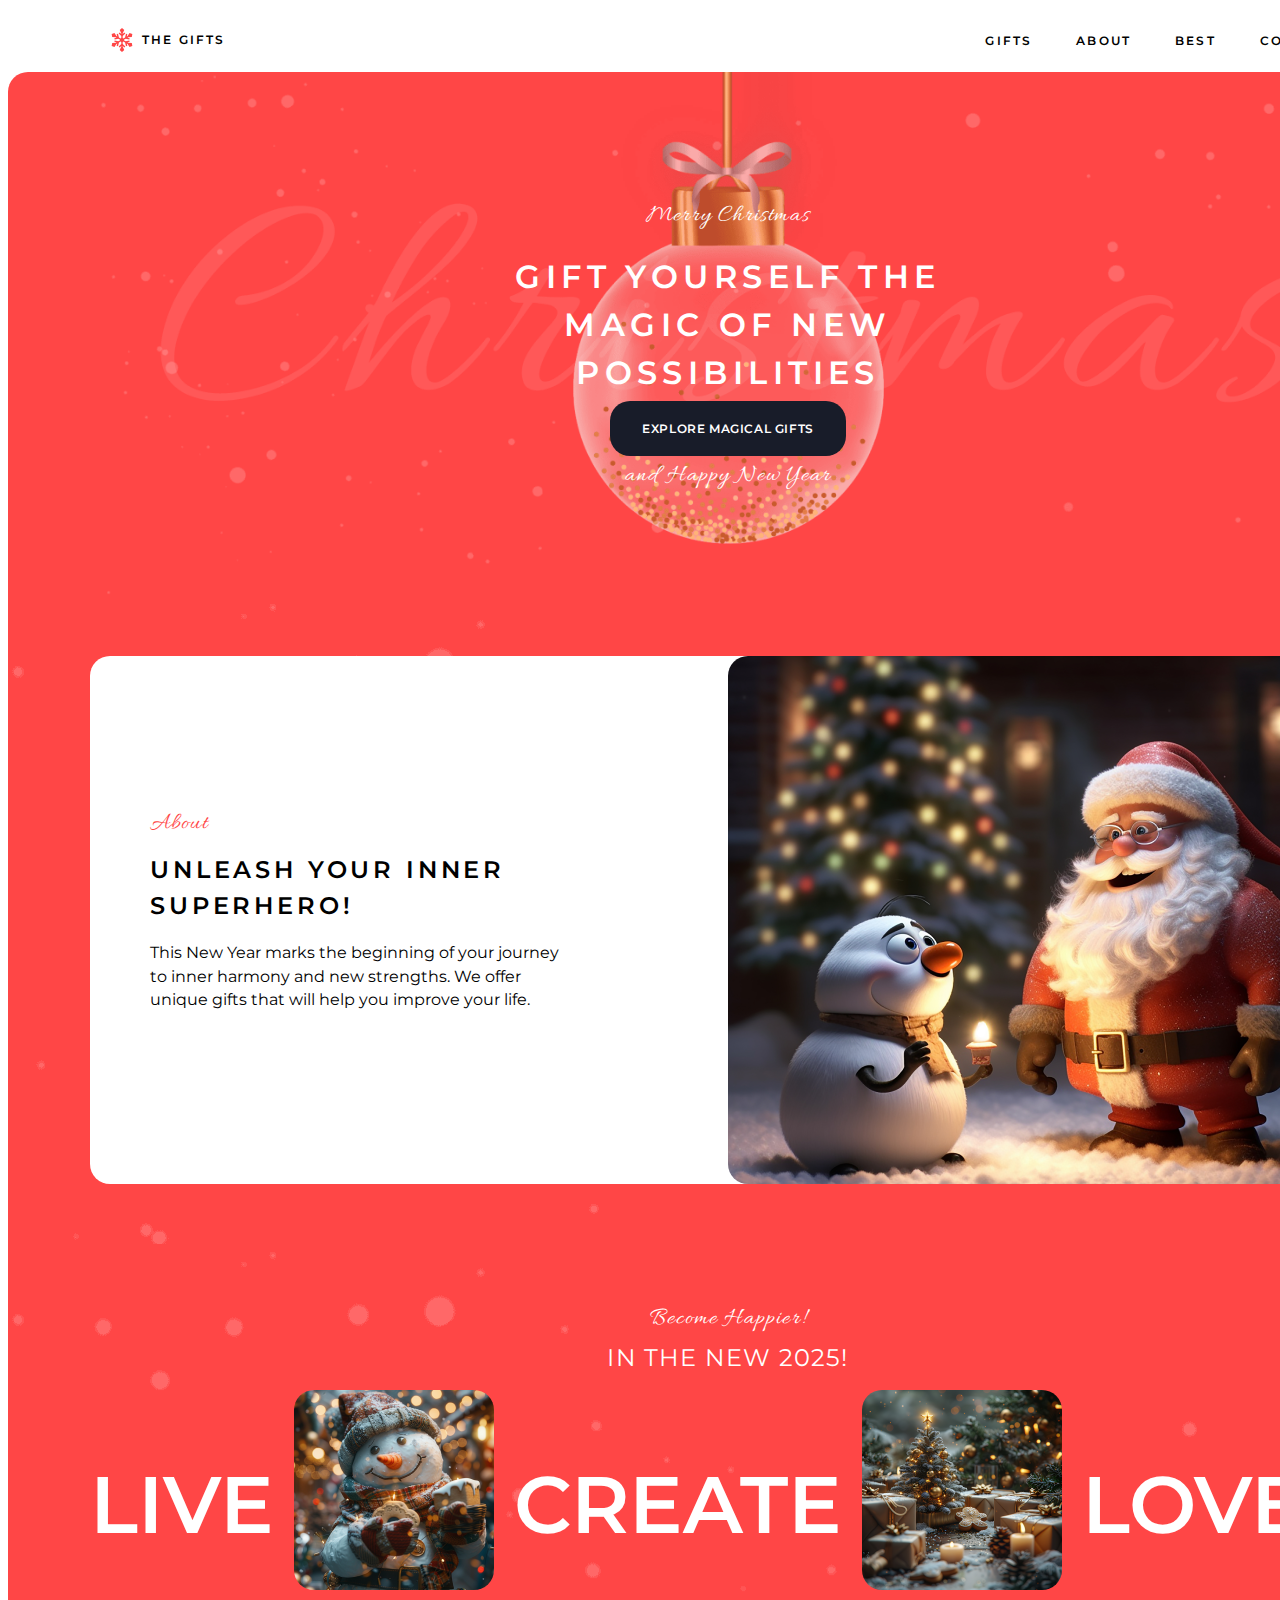
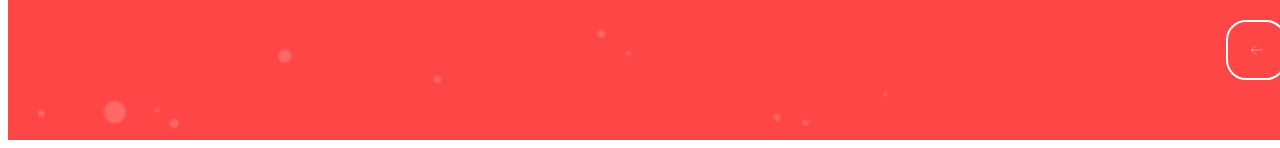
==== christmas-shop/index.html @ 60693721 "feat: create header, hero section, about section, and slider" ====
<!DOCTYPE html>
<html lang="en">
<head>
    <meta charset="UTF-8">
    <meta name="viewport" content="width=device-width, initial-scale=1.0">
    <link rel="stylesheet" href="styles.css">
    <link rel="preconnect" href="https://fonts.googleapis.com">
    <link rel="preconnect" href="https://fonts.gstatic.com" crossorigin>
    <link href="https://fonts.googleapis.com/css2?family=Montserrat:ital,wght@0,100..900;1,100..900&display=swap" rel="stylesheet">
    <link rel="preconnect" href="https://fonts.googleapis.com">
    <link rel="preconnect" href="https://fonts.gstatic.com" crossorigin>
    <link href="https://fonts.googleapis.com/css2?family=Allura&family=Montserrat:ital,wght@0,100..900;1,100..900&display=swap" rel="stylesheet">
    <title>Christmas Shop</title>
</head>
<body>
<div class="container">
    <div class = "header">
        <div class="header__line">
            <a href="#" class="header__logo">
                <img src="images/snowflake.svg" alt="ball">
                <div class="header__logo-text">THE GIFTS</div>
            </a>
            <div class="header__menu">
                <a href="@">GIFTS</a>
                <a href="@">ABOUT</a>
                <a href="@">BEST</a>
                <a href="@">CONTACTS</a>
            </div>
        </div>
    </div>
    <div class="hero-section">
        <div class="hero-section__container">
            <p class="hero-section__wish">Merry Christmas</p>
            <h1 class="hero-section__title">GIFT YOURSELF THE MAGIC OF NEW POSSIBILITIES</h1>
            <a href="#" class="hero-section__button">EXPLORE MAGICAL GIFTS</a>
            <p class="hero-section__wish">and Happy New Year</p>
        </div>
    </div>  
    <div class="about-section">
        <div class="about-section__container">
            <div class="about-section__block">
                <div class="about-section__block-text">
                    <p class="about-section__caption">About</p>
                    <h1 class="about-section__title">UNLEASH YOUR INNER SUPERHERO!</h1>
                    <p class="about-section__info">This New Year marks the beginning of your journey to inner harmony and new strengths. We offer unique gifts that will help you improve your life.</p>
                </div>
                <img src="images/santa.png" alt="santa">
            </div>
        </div>
    </div>
    <div class="slider-section">
        <div class="slider-section__caption">Become Happier!</div>
        <div class="slider-section__title">IN THE NEW 2025!</div>
        <div class="slider-section__container">
            <div class="slide-content">
                <h2>LIVE</h2>
                <img src="images/snowman.png" alt="snowman">
              </div>
              <div class="slide-content">
                <h2>CREATE</h2>
                <img src="images/christmas-trees.png" alt="christmas-trees">
              </div>
              <div class="slide-content">
                <h2>LOVE</h2>
                <img src="images/christmas-tree-ball.png" alt="christmas-tree-ball.png">
              </div>
              <div class="slide-content">
                <h2>DREAM</h2>
                <img src="images/fairytale-house.png" alt="faitytale-house">
              </div>
        </div>
        <div class="arrow-buttons">
            <div class="arrow-icon arrow-icon--left"></div>
            <div class="arrow-icon arrow-icon--right"></div>
          </div>          
      </div>
</div>
</body>
</html>
---- christmas-shop/styles.css ----
body {
    font-family: "Montserrat", sans-serif;
}

.container {
    width: 1440px; 
    margin: 0 auto;  
    overflow: hidden;
}

.header__line {
    display: flex;
    align-items: center; 
    justify-content: space-between;
    gap: 8px;
    margin: 12px 82px;
}

.header__logo {
    cursor: pointer; 
    padding: 8px 20px;
    display: flex;
    align-items: center; 
    gap: 8px;
    text-decoration: none;
}

.header__logo img {
    height: 24px;
    width: 24px;
}

.header__logo-text {
    color:black;
    font-size: 12px;
    font-weight: 600;
    letter-spacing: 0.18em;
    line-height: 1.5; 
}

.header__menu {
    cursor: pointer;
}

.header__menu a {
    color: black;
    font-size: 12px;
    font-weight: 600;
    letter-spacing: 0.18em;
    line-height: 1.5;    
    padding: 12px 20px;
    text-decoration: none;
}

.header__menu a:hover {
    background-color: #FFEDED;
    color: #FF4646;
    border-radius: 10px;
}

/*,,,,,,,,,,,,,,,,,,,,,,,,,,,,,,,,,,,,,,,,*/
.hero-section {
    background-color: #FF4646;
    background-image: url('images/bg-snow.png'), url('images/bg-ball.png');
    background-position: top center;
    background-size: contain;
    background-repeat: no-repeat;
    height: 524px;
    display: flex;
    justify-content: center; 
    align-items: center;
    border-top-left-radius: 20px;
    border-top-right-radius: 20px; 
}

.hero-section__container {
    width: 426px;
    text-align: center;
}

.hero-section__wish {
    font-family: "Allura", cursive;
    font-size: 24px;
    font-weight: 400px;
    letter-spacing: 0.05em;
    color: white;
    margin: 0;
    margin-top: 24px;
}

.hero-section__title {
    color: white;
    font-size: 32px;
    font-weight: 600;
    line-height: 1.5;
    letter-spacing: 0.17em; 
}

.hero-section__button {
    padding: 20px 32px;
    background-color: #181C29;
    border-radius: 20px;
    text-decoration: none;
    color: white;
    font-weight: 600;
    font-size: 12px;
    letter-spacing: 0.05em;
    line-height: 1.3;
}

.hero-section__button:hover {
    background-color: white;
    color: black;
}

/*,,,,,,,,,,,,,,,,,,,,,,,,,,,,,,,,,,,,,,,,*/
.about-section {
    background-color: #FF4646;
    background-image: url('images/bg-snow.png');
    height: 648px; 
    display: flex;  
    justify-content: center;
    align-items: center;
}

.about-section__block {
    background-color: white;
    border-radius: 20px;
    height: 528px;
    width: 1276px;
    display: flex;
    align-items: center; 
}

.about-section__block-text {
    margin: 100px 150px 100px 60px;
}

.about-section__block img {
    border-radius: 20px;
    height: auto;
}

.about-section__caption {
    font-family: "Allura", cursive;
    color: #FF4646;
    font-size: 24px;
    font-weight: 400;
    letter-spacing: 0.05em;
    line-height: 1;
    margin: 0;
}

.about-section__title {
    font-size: 24px;
    font-weight: 600;
    letter-spacing: 0.16em; 
    line-height: 1.52;
}

.about-section__info {
    font-size: 16px;
    font-weight: 400;
    line-height: 1.48;
}

/*,,,,,,,,,,,,,,,,,,,,,,,,,,,,,,,,,,,,,,,,*/
.slider-section {
    background-color: #FF4646;
    background-image: url('images/bg-snow.png');
}

.slider-section__caption {
    font-family: "Allura", cursive;
    color: white;
    font-size: 24px;
    font-weight: 400;
    letter-spacing: 0.05em;
    padding-top: 60px;
    text-align: center;
}

.slider-section__title {
    color: white;
    font-size: 24px;
    font-weight: 400;
    letter-spacing: 0.05em; 
    line-height: 1;
    padding-top: 12px;
    text-align: center;
}

.slider-section__container {
    display: flex;
    gap: 20px;
    margin-top: 20px;
    margin-left: 82px;
}

.slide-content {
    display: flex;  
    gap: 20px;
}

.slide-content img { 
    height: 200px;
    width: 200px;
    border-radius: 20px;
}

.slide-content h2 { 
    color: white;
    font-size: 80px;
    font-weight: 600;
    text-transform: uppercase;
}

.arrow-buttons {
    display: flex; 
    justify-content: flex-end;     
    gap: 20px; 
    margin-right: 82px;
    padding-bottom: 60px;
}

.arrow-icon {
    cursor: pointer;
    width: 56px;
    height: 56px;
    border: 2px solid white;
    border-radius: 20px;
    display: flex;
    align-items: center;
    justify-content: center;
}

.arrow-icon--left {
    background-image: url('images/arrow-left.png'); 
    background-repeat: no-repeat;
    background-size: 12.5px 12px;
    background-position: center;
  }
  
  .arrow-icon--right {
    background-image: url('images/arrow-right.png'); 
    background-repeat: no-repeat;
    background-size: 12.5px 12px; 
    background-position: center;
  }
  
  .arrow-icon:hover {
    background-color: white; 
  }
  
  .arrow-icon--left:hover {
    background-image: url('images/arrow-left-h.png');
  }
  
  .arrow-icon--right:hover {
    background-image: url('images/arrow-right-h.png'); 
  }
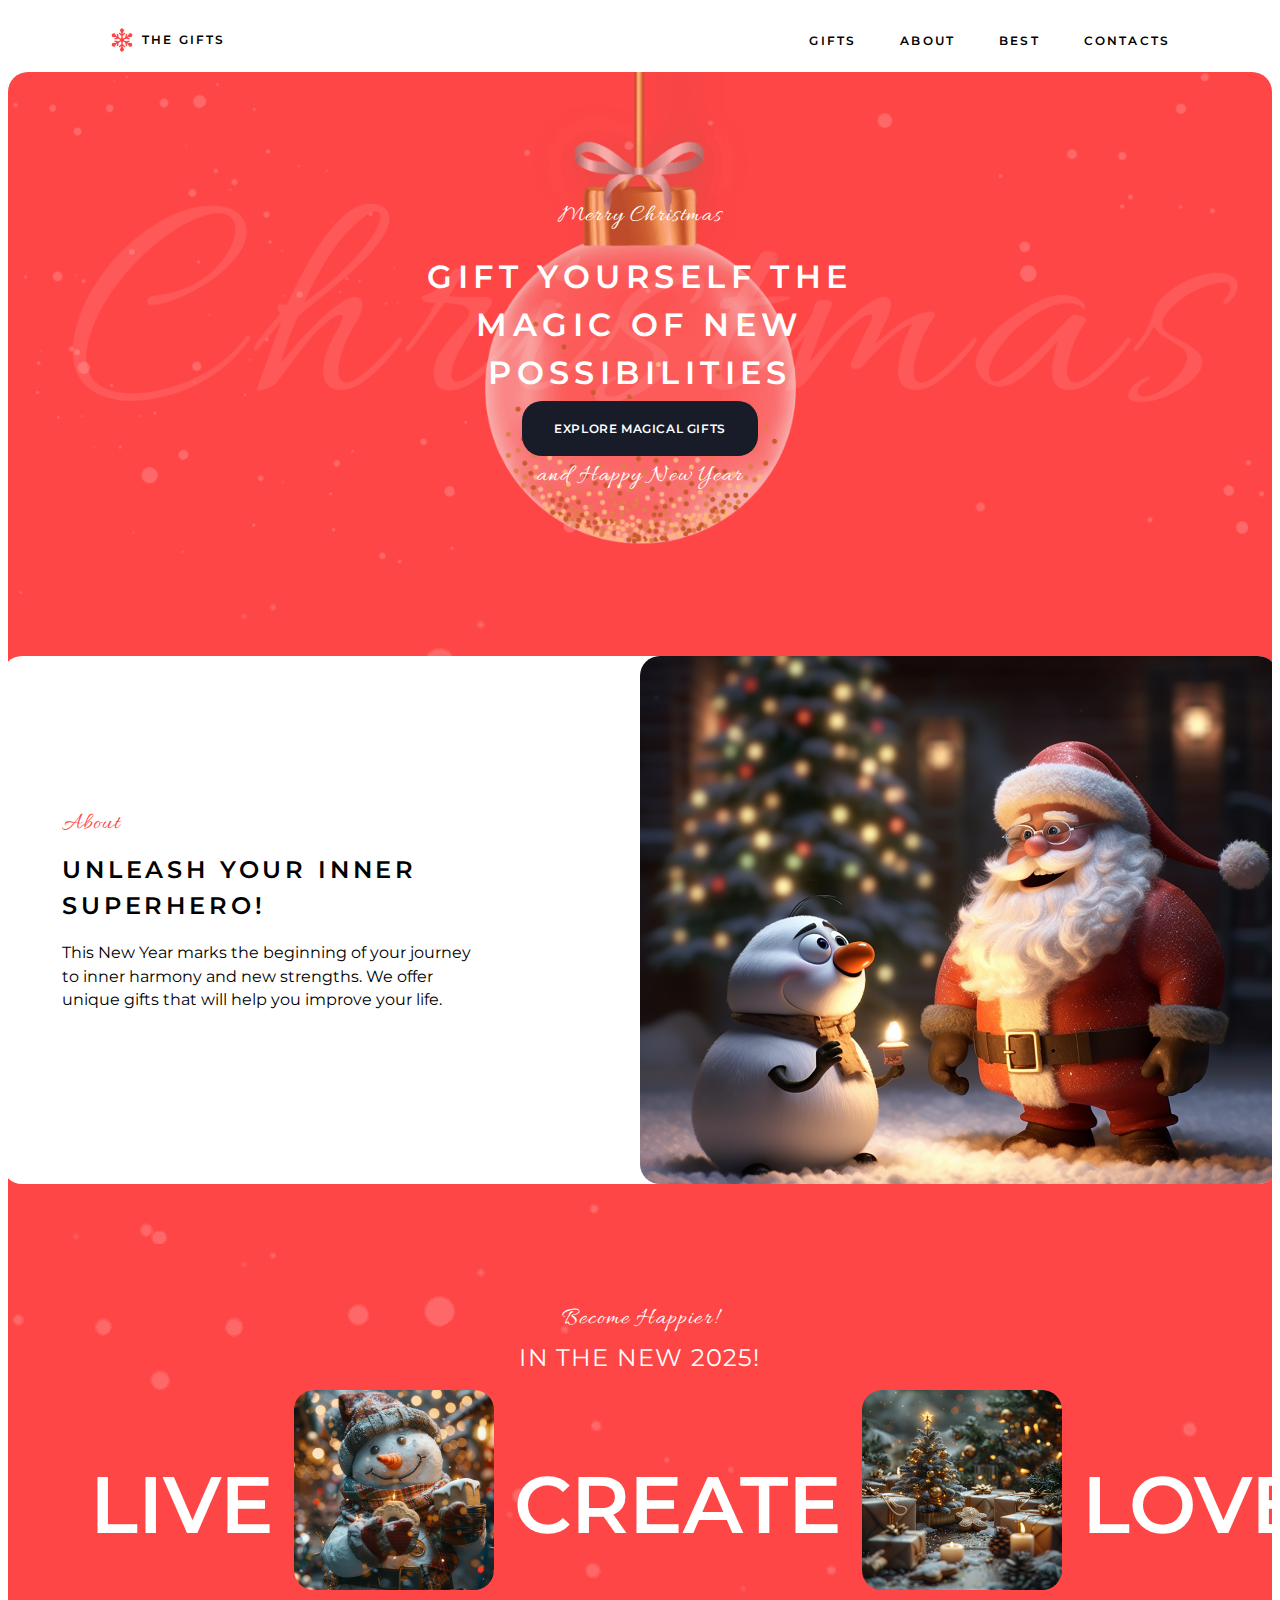
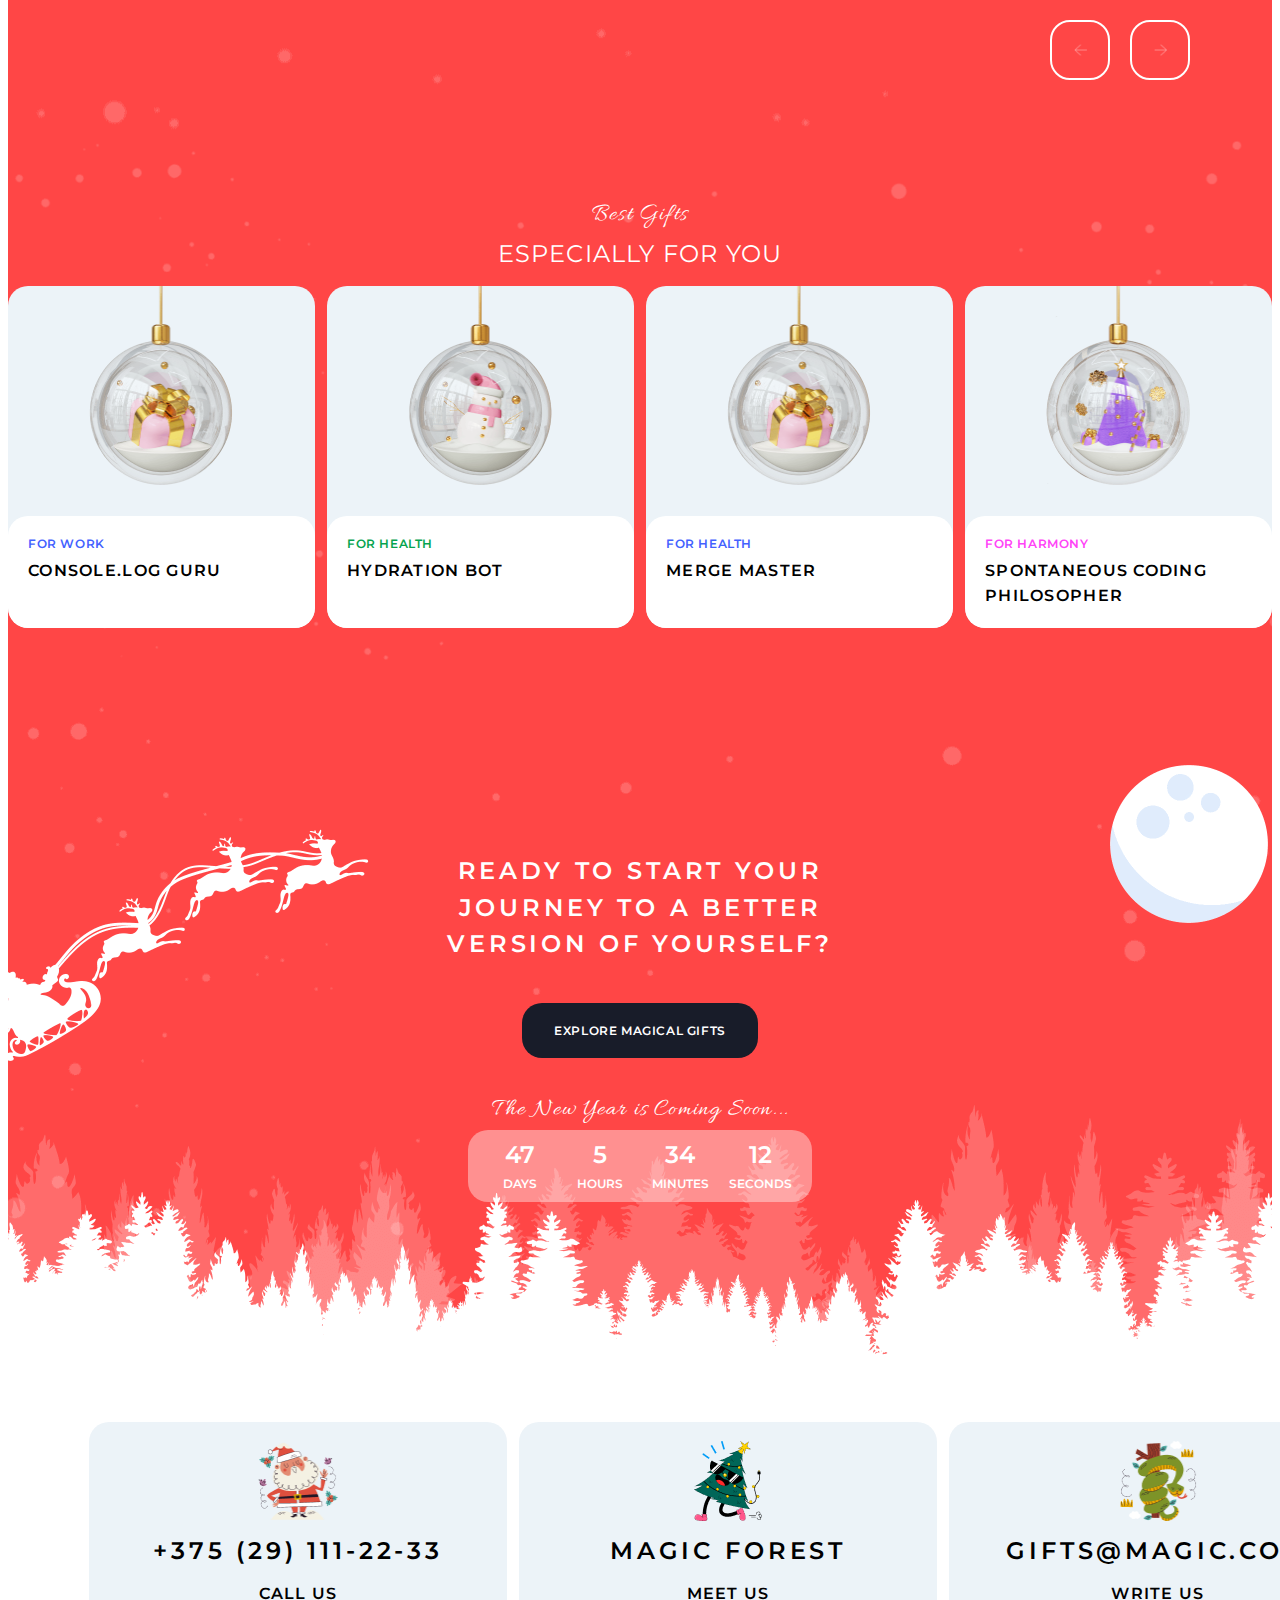
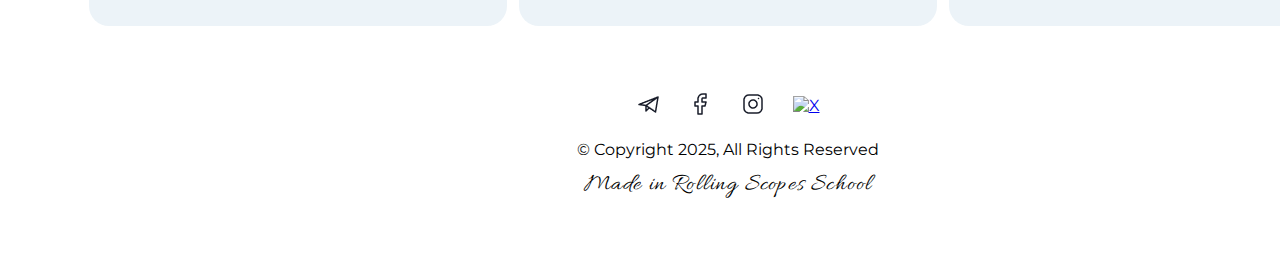
==== commit 40f893dc: "feat: add Best Gifts, CTA Section, and Footer" ====
--- a/christmas-shop/index.html
+++ b/christmas-shop/index.html
@@ -73,7 +73,106 @@
             <div class="arrow-icon arrow-icon--left"></div>
             <div class="arrow-icon arrow-icon--right"></div>
           </div>          
-      </div>
+    </div>
+    <div class="best-gifts-section">
+        <div class="best-gifts-section__container">
+            <div class="best-gifts-section__caption">Best Gifts</div>
+            <div class="best-gifts-section__title">ESPECIALLY FOR YOU</div> 
+            <div class="best-gifts-section__cards">
+                <div class="best-gifts-card">
+                    <div class="best-gifts-card__text-block">
+                        <div class="best-gifts-card__category">FOR WORK</div>
+                        <div class="best-gifts-card__name">Console.log Guru</div>
+                    </div>
+                </div>
+                <div class="best-gifts-card">
+                    <div class="best-gifts-card__text-block">
+                        <div class="best-gifts-card__category">FOR HEALTH</div>
+                        <div class="best-gifts-card__name">Hydration Bot</div>
+                    </div>
+                </div>
+                <div class="best-gifts-card">
+                    <div class="best-gifts-card__block">
+                        <div class="best-gifts-card__text-block">
+                            <div class="best-gifts-card__category">FOR HEALTH</div>
+                            <div class="best-gifts-card__name">Merge Master</div>
+                        </div>
+                    </div>
+                </div>
+                <div class="best-gifts-card">
+                    <div class="best-gifts-card__text-block">
+                        <div class="best-gifts-card__category">FOR HARMONY</div>
+                        <div class="best-gifts-card__name">Spontaneous Coding Philosopher</div>
+                    </div>
+                </div>
+            </div>
+        </div>
+    </div>
+    
+    <div class="cta-section">
+        <div class="cta-section__container">
+            <div class="cta-section__title">Ready to start your journey to a better version of yourself?</div>
+            <a href="#" class="cta-section__button">Explore Magical Gifts</a>
+            <div class="cta-section__new-year-wish">The New Year is Coming Soon...</div>
+            <div class="cta-section__countdown">
+                <div class="cta-section__countdown-data">
+                    <div class="cta-section__countdown-days">47</div>
+                    <div class="cta-section__countdown-label">DAYS</div>
+                </div>
+                <div class="cta-section__countdown-data">
+                    <div class="cta-section__countdown-hours">5</div>
+                    <div class="cta-section__countdown-label">HOURS</div>
+                </div>
+                <div class="cta-section__countdown-data">
+                    <div class="cta-section__countdown-minutes">34</div>
+                    <div class="cta-section__countdown-label">MINUTES</div>
+                </div>
+                <div class="cta-section__countdown-data">
+                    <div class="cta-section__countdown-seconds">12</div>
+                    <div class="cta-section__countdown-label">SECONDS</div>
+                </div>
+            </div>
+        </div>
+    </div>
+    
+    </div>
+    <div class="footer">
+        <div class="footer__cards">
+            <div class="contacts">
+                <img src="images/santa-claus.png" alt="Image of Santa Claus" class="contacts__icon">
+                <div class="contacts__info">+375 (29) 111-22-33</div>
+                <div class="contacts__text">Call Us</div>
+            </div>
+            <div class="contacts">
+                <img src="images/christmas-tree.png" alt="Image of Christmas Tree" class="contacts__icon">
+                <div class="contacts__info">Magic forest</div>
+                <div class="contacts__text">Meet Us</div>
+            </div>
+            <div class="contacts">
+                <img src="images/snake.png" alt="Image of a Snake" class="contacts__icon">
+                <div class="contacts__info">gifts@magic.com</div>
+                <div class="contacts__text">Write Us</div>
+            </div>
+        </div>
+        <div class="footer__container">
+            <div class="footer__social-media-links">
+                <a href="https://telegram.org" class="footer__social-media-link">
+                    <img src="images/telegram.png" alt="Telegram">
+                </a>
+                <a href="https://facebook.com" class="footer__social-media-link">
+                    <img src="images/facebook.png" alt="Facebook">
+                </a>
+                <a href="https://instagram.com" class="footer__social-media-link">
+                    <img src="images/instagram.png" alt="Instagram">
+                </a>
+                <a href="https://x.com" class="footer__social-media-link">
+                    <img src="images/x.png" alt="X">
+                </a>                
+            </div>
+            <div class="footer__copyrights">© Copyright 2025, All Rights Reserved</div>
+            <div class="footer__wish">Made in Rolling Scopes School</div>
+        </div>
+    </div>    
 </div>
 </body>
 </html>--- a/christmas-shop/styles.css
+++ b/christmas-shop/styles.css
@@ -3,7 +3,8 @@
 }
 
 .container {
-    width: 1440px; 
+    width: 1440px;
+    max-width: 100%;  
     margin: 0 auto;  
     overflow: hidden;
 }
@@ -71,6 +72,7 @@
     align-items: center;
     border-top-left-radius: 20px;
     border-top-right-radius: 20px; 
+    width: 100%;
 }
 
 .hero-section__container {
@@ -129,6 +131,7 @@
     height: 528px;
     width: 1276px;
     display: flex;
+    flex-direction: row; 
     align-items: center; 
 }
 
@@ -139,6 +142,7 @@
 .about-section__block img {
     border-radius: 20px;
     height: auto;
+    max-width: 50%;
 }
 
 .about-section__caption {
@@ -239,23 +243,334 @@
     background-repeat: no-repeat;
     background-size: 12.5px 12px;
     background-position: center;
-  }
-  
-  .arrow-icon--right {
+}
+
+.arrow-icon--right {
     background-image: url('images/arrow-right.png'); 
     background-repeat: no-repeat;
     background-size: 12.5px 12px; 
     background-position: center;
-  }
-  
-  .arrow-icon:hover {
+}
+
+.arrow-icon:hover {
     background-color: white; 
-  }
-  
-  .arrow-icon--left:hover {
+}
+
+.arrow-icon--left:hover {
     background-image: url('images/arrow-left-h.png');
-  }
-  
-  .arrow-icon--right:hover {
+}
+
+.arrow-icon--right:hover {
     background-image: url('images/arrow-right-h.png'); 
-  }+}
+
+/*,,,,,,,,,,,,,,,,,,,,,,,,,,,,,,,,,,,,,,,,*/
+.best-gifts-section__container {
+    background-color: #FF4646;
+    background-image: url('images/bg-snow.png');
+    height: 554px;
+    background-size: cover;
+    background-position: center;
+}
+
+.best-gifts-section__caption {
+    font-family: "Allura", cursive;
+    color: white;
+    font-size: 24px;
+    font-weight: 400;
+    letter-spacing: 0.05em;
+    padding-top: 60px;
+    text-align: center;
+}
+
+.best-gifts-section__title {
+    color: white;
+    font-size: 24px;
+    font-weight: 400;
+    letter-spacing: 0.05em; 
+    line-height: 1;
+    padding-top: 12px;
+    text-align: center;
+}
+
+.best-gifts-section__cards {
+    display: flex;
+    gap: 12px;
+    justify-content: center;
+    padding-top: 20px;
+}
+
+.best-gifts-card {
+    position: relative; 
+    width: 310px;
+    height: 342px; 
+    background-color: #ECF3F8; 
+    border-radius: 20px; 
+    overflow: hidden;
+}
+
+.best-gifts-card:nth-child(1) {
+    background-image: url('images/gift-for-work.png');
+    background-repeat: no-repeat;   
+    background-position: top;
+    background-size: 100% 230px;   
+}
+
+.best-gifts-card:nth-child(2) {
+    background-image: url('images/gift-for-health.png');
+    background-repeat: no-repeat;   
+    background-position: top;
+    background-size: 100% 230px;
+}
+
+.best-gifts-card:nth-child(3) {
+    background-image: url('images/gift-for-work.png');
+    background-repeat: no-repeat;   
+    background-position: top;
+    background-size: 100% 230px;
+}
+
+.best-gifts-card:nth-child(4) {
+    background-image: url('images/gift-for-harmony.png');
+    background-repeat: no-repeat;   
+    background-position: top;
+    background-size: 100% 230px;
+}
+
+.best-gifts-card__text-block {
+    position: absolute; 
+    bottom: 0; 
+    width: 100%; 
+    height: 112px;
+    background-color: #FFFFFF; 
+    border-radius: 20px; 
+    display: flex;
+    flex-direction: column;
+    align-items: flex-start;
+}
+
+.best-gifts-card__text-block > div {
+    margin-left: 20px;
+}
+
+.best-gifts-card__category {    
+    margin-top: 20px;
+    font-size: 12px;
+    font-weight: 600;
+    line-height: 1.3;
+    letter-spacing: 0.05em;
+    margin-bottom: 8px;
+}
+
+.best-gifts-card:nth-child(1) .best-gifts-card__category,
+.best-gifts-card:nth-child(3) .best-gifts-card__category {
+    color: #4361FF;
+}
+
+.best-gifts-card:nth-child(2) .best-gifts-card__category {
+    color: #06A44F;
+}
+
+.best-gifts-card:nth-child(4) .best-gifts-card__category {
+    color: #FF43F7;
+}
+
+.best-gifts-card__name {    
+    font-size: 16px;
+    font-weight: 600;
+    line-height: 1.52;
+    letter-spacing: 0.08em;
+    text-transform: uppercase;
+}
+
+.best-gifts-section__card {
+    height: 342px;
+}
+
+.best-gifts-section__card > div:nth-child(1) {
+    background-image: url('images/gift-for-work.png');
+}
+
+.best-gifts-section__card > div:nth-child(2) {
+    background-image: url('images/gift-for-health.png');
+}
+
+.best-gifts-section__card > div:nth-child(3) {
+    background-image: url('images/gift-for-work.png');
+}
+
+.best-gifts-section__card > div:nth-child(4) {
+    background-image: url('images/gift-for-harmony.png');
+}
+
+/*,,,,,,,,,,,,,,,,,,,,,,,,,,,,,,,,,,,,,,,,*/
+
+.cta-section {
+    height: 668px;
+    background-color: #FF4646;
+    background-image: url('images/bg-forest.png'), url('images/bg-snow.png');
+    background-size: cover; 
+    background-position: center center, center bottom;
+    background-repeat: no-repeat, no-repeat;
+    display: flex;
+    justify-content: center;
+    align-items: center;
+}
+
+.cta-section__title {
+    color: white;
+    font-size: 24px;
+    font-weight: 600;
+    line-height: 1.52;
+    letter-spacing: 0.16em;
+    text-transform: uppercase;
+}
+
+.cta-section__button {
+    text-decoration: none;
+    color: white;
+    font-size: 12px;
+    font-weight: 600;
+    line-height: 1.3;
+    letter-spacing: 0.05em;
+    text-transform: uppercase;
+    background-color: #181C29;
+    padding: 20px 32px;
+    border-radius: 20px;
+    margin-top: 40px;
+}
+
+.cta-section__new-year-wish {
+    font-family: Allura;
+    color: white;
+    font-size: 24px;
+    font-weight: 400;
+    line-height: 1;
+    letter-spacing: 0.05em;
+    margin-top: 40px;
+}
+
+.cta-section__container {
+    height: 428px;
+    width: 426px;
+    display: flex;
+    flex-direction: column;
+    align-items: center;
+    justify-content: center;
+    text-align: center;
+}
+
+.cta-section__button:hover {
+    color: #181C29;
+    background-color: white;
+}
+
+.cta-section__countdown {
+    display: flex;
+    align-items: center;
+    justify-content: center;
+    font-weight: 600;
+    color: white;
+    margin-top: 8px;
+    height: 72px;
+    width: 344px;
+    background-color: rgba(255, 255, 255, 0.4); 
+    border-radius: 20px;
+}
+
+.cta-section__countdown-data > .cta-section__countdown-days,
+.cta-section__countdown-data > .cta-section__countdown-hours,
+.cta-section__countdown-data > .cta-section__countdown-minutes,
+.cta-section__countdown-data > .cta-section__countdown-seconds {
+    width: 80px;
+    height: 36px;
+    font-size: 24px;
+    text-align: center;
+}
+
+.cta-section__countdown-data > .cta-section__countdown-label {
+    width: 80px;
+    height: 16px;
+    font-size: 12px;
+    text-align: center;
+}
+
+/*,,,,,,,,,,,,,,,,,,,,,,,,,,,,,,,,,,,,,,,,*/
+.footer {
+    width: 1440px; 
+    margin: 60px auto;  
+    display: flex;
+    flex-direction: column;
+    gap: 60px;
+}
+
+.footer__cards {
+    flex-wrap: wrap; 
+    display: flex;
+    justify-content: center; 
+    gap: 12px;
+}
+
+.contacts {
+    background-color: #ECF3F8;
+    border-radius: 20px;
+    width: 418px;
+    height: 204px;
+    display: flex;
+    flex-direction: column;
+    justify-content: center; 
+    align-items: center;
+    gap: 12px;
+}
+
+.contacts__icon {
+    height: 80px;
+    width: 80px;
+}
+
+.contacts__info {
+    font-size: 24px;
+    font-weight: 600;
+    line-height:  1.52;
+    letter-spacing: 0.16em;
+    text-transform: uppercase;
+}
+
+.contacts__text {
+    font-size: 16px;
+    font-weight: 600;
+    line-height:  1.52;
+    letter-spacing: 0.08em;
+    text-transform: uppercase;
+}
+
+.footer__container {    
+    display: flex;
+    flex-direction: column;
+    justify-content: center; 
+    align-items: center;
+    gap: 12px;
+}
+
+.footer__social-media-links {
+    display: flex;
+    flex-direction: row;
+    align-items: center;
+    justify-content: center;
+    gap: 28px;
+    height: 40px;
+}
+
+.footer__copyrights {
+    font-size: 16px;
+    font-weight: 400;
+    line-height: 1.48;
+}
+
+.footer__wish {
+    font-family: Allura;
+    font-size: 24px;
+    font-weight: 400;
+    line-height: 1;
+    letter-spacing: 0.05em;
+}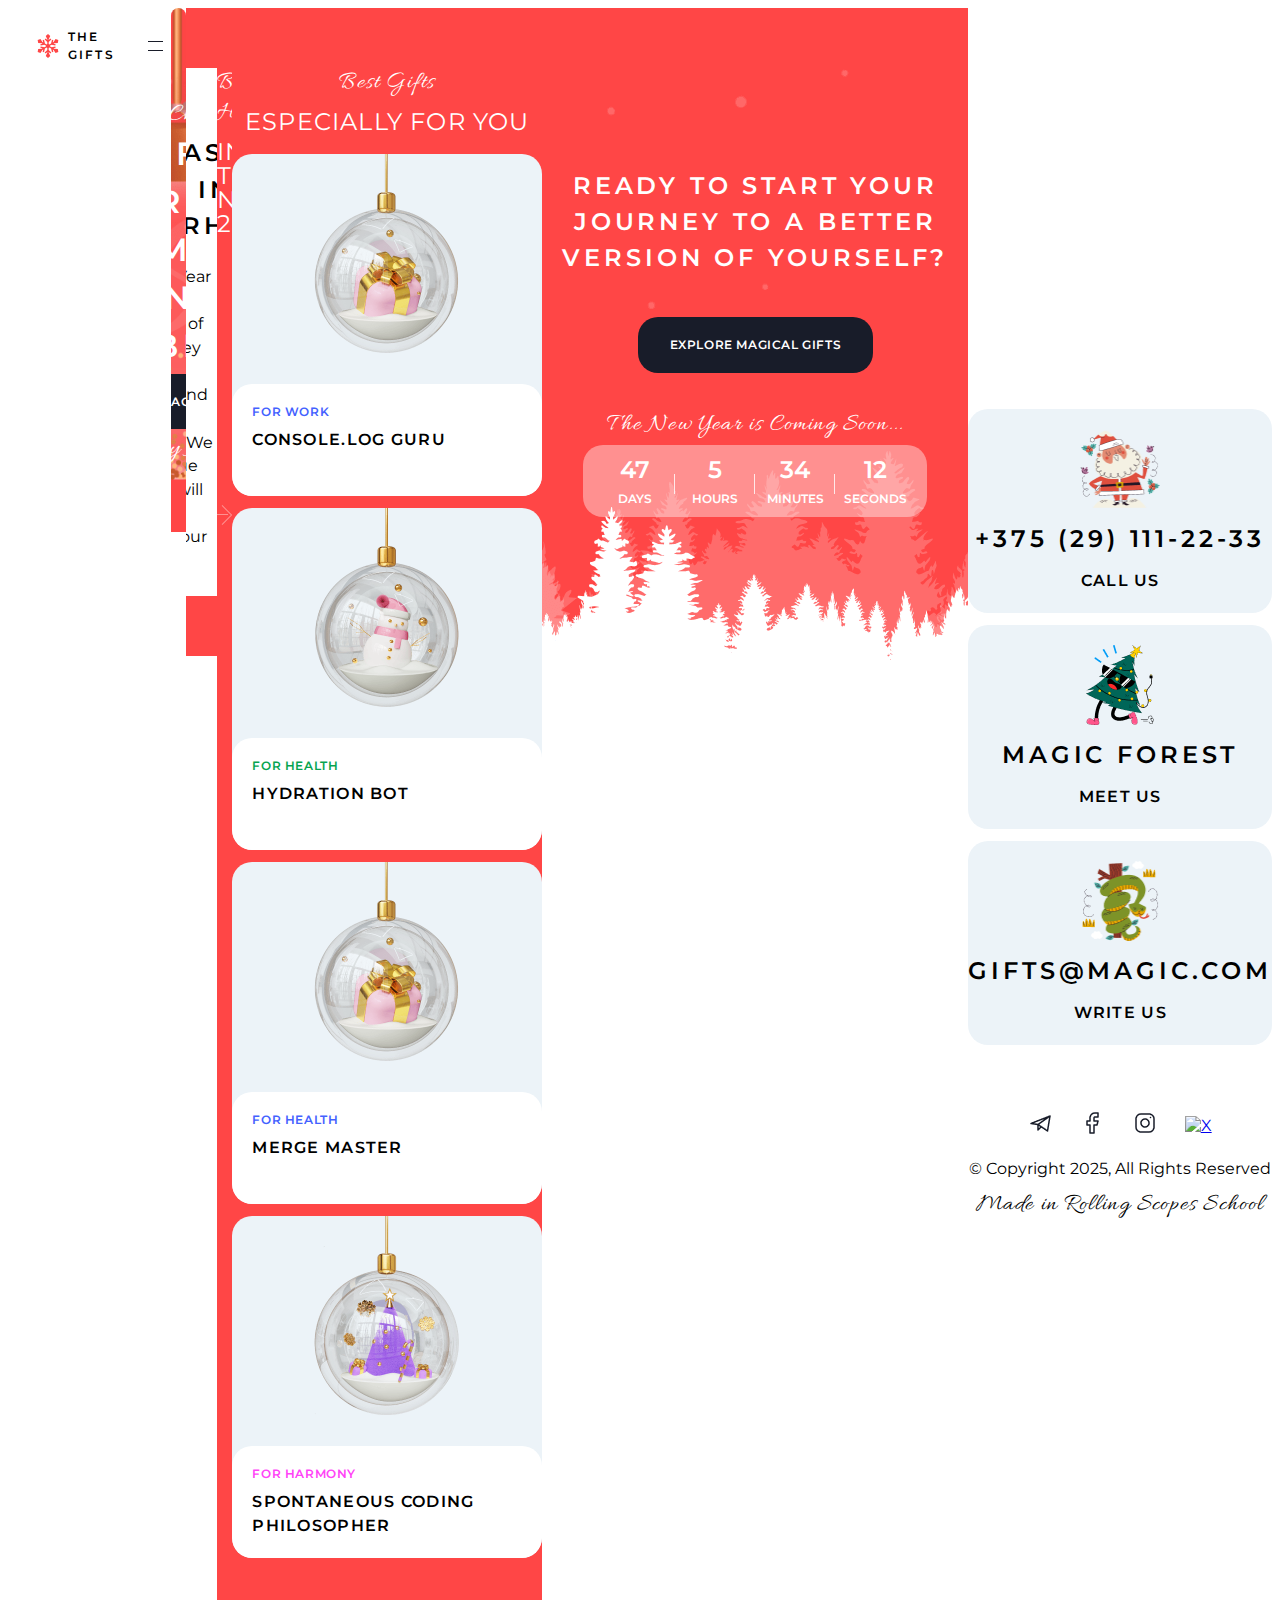
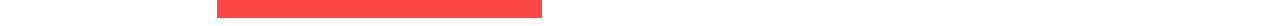
==== commit 976c062e: "feat: add responsive design for devices with screen width < 1280px and < 600px" ====
--- a/christmas-shop/index.html
+++ b/christmas-shop/index.html
@@ -14,20 +14,25 @@
 </head>
 <body>
 <div class="container">
-    <div class = "header">
+    <header class = "header">
         <div class="header__line">
             <a href="#" class="header__logo">
                 <img src="images/snowflake.svg" alt="ball">
                 <div class="header__logo-text">THE GIFTS</div>
             </a>
+            <div class="header__hamburger">
+                <div></div>
+                <div></div>
+            </div>
             <div class="header__menu">
                 <a href="@">GIFTS</a>
                 <a href="@">ABOUT</a>
                 <a href="@">BEST</a>
                 <a href="@">CONTACTS</a>
             </div>
+            
         </div>
-    </div>
+    </header>
     <div class="hero-section">
         <div class="hero-section__container">
             <p class="hero-section__wish">Merry Christmas</p>
@@ -72,7 +77,7 @@
         <div class="arrow-buttons">
             <div class="arrow-icon arrow-icon--left"></div>
             <div class="arrow-icon arrow-icon--right"></div>
-          </div>          
+        </div>          
     </div>
     <div class="best-gifts-section">
         <div class="best-gifts-section__container">
@@ -109,7 +114,7 @@
         </div>
     </div>
     
-    <div class="cta-section">
+    <section class="cta-section">
         <div class="cta-section__container">
             <div class="cta-section__title">Ready to start your journey to a better version of yourself?</div>
             <a href="#" class="cta-section__button">Explore Magical Gifts</a>
@@ -133,22 +138,20 @@
                 </div>
             </div>
         </div>
-    </div>
-    
-    </div>
-    <div class="footer">
+    </section>
+    <footer class="footer">
         <div class="footer__cards">
-            <div class="contacts">
+            <div class="footer__card">
                 <img src="images/santa-claus.png" alt="Image of Santa Claus" class="contacts__icon">
                 <div class="contacts__info">+375 (29) 111-22-33</div>
                 <div class="contacts__text">Call Us</div>
             </div>
-            <div class="contacts">
+            <div class="footer__card">
                 <img src="images/christmas-tree.png" alt="Image of Christmas Tree" class="contacts__icon">
                 <div class="contacts__info">Magic forest</div>
                 <div class="contacts__text">Meet Us</div>
             </div>
-            <div class="contacts">
+            <div class="footer__card">
                 <img src="images/snake.png" alt="Image of a Snake" class="contacts__icon">
                 <div class="contacts__info">gifts@magic.com</div>
                 <div class="contacts__text">Write Us</div>
@@ -172,7 +175,8 @@
             <div class="footer__copyrights">© Copyright 2025, All Rights Reserved</div>
             <div class="footer__wish">Made in Rolling Scopes School</div>
         </div>
-    </div>    
+    </footer> 
+</div>   
 </div>
 </body>
 </html>--- a/christmas-shop/styles.css
+++ b/christmas-shop/styles.css
@@ -5,7 +5,8 @@
 .container {
     width: 1440px;
     max-width: 100%;  
-    margin: 0 auto;  
+    display: flex; 
+    justify-content: center;
     overflow: hidden;
 }
 
@@ -63,16 +64,17 @@
 .hero-section {
     background-color: #FF4646;
     background-image: url('images/bg-snow.png'), url('images/bg-ball.png');
-    background-position: top center;
-    background-size: contain;
-    background-repeat: no-repeat;
-    height: 524px;
-    display: flex;
-    justify-content: center; 
+    background-position: top center; 
+    background-size: auto 100%; 
+    background-repeat: no-repeat; 
+    height: 524px; 
+    display: flex;
+    justify-content: center;
     align-items: center;
     border-top-left-radius: 20px;
-    border-top-right-radius: 20px; 
-    width: 100%;
+    border-top-right-radius: 20px;
+    width: 100%; 
+    overflow: hidden; 
 }
 
 .hero-section__container {
@@ -96,6 +98,7 @@
     font-weight: 600;
     line-height: 1.5;
     letter-spacing: 0.17em; 
+    margin-top: 0;
 }
 
 .hero-section__button {
@@ -119,30 +122,47 @@
 .about-section {
     background-color: #FF4646;
     background-image: url('images/bg-snow.png');
+    background-size: cover;
+    overflow: hidden;
+    width: 100%; 
+    background-position: top center;
     height: 648px; 
     display: flex;  
     justify-content: center;
     align-items: center;
+    padding: 0 8px;
+    box-sizing: border-box; 
 }
 
 .about-section__block {
     background-color: white;
     border-radius: 20px;
     height: 528px;
-    width: 1276px;
+    max-width: 1276px;
+    width: 100%;
     display: flex;
     flex-direction: row; 
     align-items: center; 
+    justify-content: space-between;
+    overflow: hidden;
 }
 
 .about-section__block-text {
-    margin: 100px 150px 100px 60px;
+    display: flex;
+    flex-direction: column; 
+    align-items: flex-start; 
+    gap: 20px;
+    max-width: 426px;
+    width: 100%;
+    margin: 60px;
+    box-sizing: border-box; 
 }
 
 .about-section__block img {
     border-radius: 20px;
-    height: auto;
-    max-width: 50%;
+    height: 100%; 
+    max-width: 50%; 
+    object-fit: cover; 
 }
 
 .about-section__caption {
@@ -160,18 +180,24 @@
     font-weight: 600;
     letter-spacing: 0.16em; 
     line-height: 1.52;
+    margin: 0;
 }
 
 .about-section__info {
     font-size: 16px;
     font-weight: 400;
     line-height: 1.48;
+    margin: 0;
 }
 
 /*,,,,,,,,,,,,,,,,,,,,,,,,,,,,,,,,,,,,,,,,*/
 .slider-section {
     background-color: #FF4646;
     background-image: url('images/bg-snow.png');
+    background-size: cover;
+    overflow: hidden;
+    width: 100%; 
+    background-position: center;
 }
 
 .slider-section__caption {
@@ -213,62 +239,94 @@
 }
 
 .slide-content h2 { 
-    color: white;
+    color: #FFFF;
     font-size: 80px;
     font-weight: 600;
     text-transform: uppercase;
 }
 
 .arrow-buttons {
-    display: flex; 
-    justify-content: flex-end;     
-    gap: 20px; 
+    display: flex;
+    justify-content: flex-end;
+    gap: 20px;
     margin-right: 82px;
     padding-bottom: 60px;
+    position: relative;
 }
 
 .arrow-icon {
-    cursor: pointer;
     width: 56px;
     height: 56px;
-    border: 2px solid white;
+    border: 1px solid rgba(255, 255, 255, 0.4);
     border-radius: 20px;
     display: flex;
     align-items: center;
     justify-content: center;
-}
-
-.arrow-icon--left {
-    background-image: url('images/arrow-left.png'); 
-    background-repeat: no-repeat;
-    background-size: 12.5px 12px;
-    background-position: center;
-}
-
-.arrow-icon--right {
-    background-image: url('images/arrow-right.png'); 
-    background-repeat: no-repeat;
-    background-size: 12.5px 12px; 
-    background-position: center;
+    position: relative;
+    cursor: pointer;
+}
+
+.arrow-icon::before,
+.arrow-icon::after {
+    content: '';
+    position: absolute;
+    border-color: rgba(255, 255, 255, 0.4);
+}
+
+.arrow-icon::before {
+    width: 20px;
+    height: 1px;
+    top: 50%;
+    left: 50%;
+    transform: translate(-50%, -50%);
+    border-top: 1px solid rgba(255, 255, 255, 0.4);
+}
+
+.arrow-icon::after {
+    width: 12.5px;
+    height: 12.5px;
+    border-right: 1px solid rgba(255, 255, 255, 0.4);
+    border-bottom: 1px solid rgba(255, 255, 255, 0.4);
+    background-color: transparent;
+    top: 50%;
+    left: 50%;
+    transform: translate(-50%, -50%);
+}
+
+.arrow-icon--left::before {
+    transform: translateX(-2px) translate(-50%, -50%);
+}
+
+.arrow-icon--left::after {
+    transform: translateX(-6px) translate(-50%, -50%) rotate(135deg);
+}
+
+.arrow-icon--right::before {
+    transform: translateX(2px) translate(-50%, -50%);
+}
+
+.arrow-icon--right::after {
+    transform: translateX(6px) translate(-50%, -50%) rotate(-45deg);
 }
 
 .arrow-icon:hover {
-    background-color: white; 
-}
-
-.arrow-icon--left:hover {
-    background-image: url('images/arrow-left-h.png');
-}
-
-.arrow-icon--right:hover {
-    background-image: url('images/arrow-right-h.png'); 
+    border-color: #FFFF; 
+}
+
+.arrow-icon:hover::before,
+.arrow-icon:hover::after {
+    border-color: #FFFF; 
 }
 
 /*,,,,,,,,,,,,,,,,,,,,,,,,,,,,,,,,,,,,,,,,*/
 .best-gifts-section__container {
     background-color: #FF4646;
     background-image: url('images/bg-snow.png');
-    height: 554px;
+    background-size: cover;
+    overflow: hidden;
+    width: 100%; 
+    min-height: 554px;
+    padding-bottom: 60px;
     background-size: cover;
     background-position: center;
 }
@@ -295,6 +353,7 @@
 
 .best-gifts-section__cards {
     display: flex;
+    flex-wrap: wrap;
     gap: 12px;
     justify-content: center;
     padding-top: 20px;
@@ -478,15 +537,32 @@
     border-radius: 20px;
 }
 
-.cta-section__countdown-data > .cta-section__countdown-days,
-.cta-section__countdown-data > .cta-section__countdown-hours,
-.cta-section__countdown-data > .cta-section__countdown-minutes,
-.cta-section__countdown-data > .cta-section__countdown-seconds {
+.cta-section__countdown-data > div {
     width: 80px;
     height: 36px;
     font-size: 24px;
     text-align: center;
-}
+    position: relative; 
+}
+
+.cta-section__countdown-data {
+    position: relative; 
+}
+
+.cta-section__countdown-data::after {
+    content: ''; 
+    position: absolute;
+    right: 0;
+    bottom: 13px;
+    width: 1px;
+    height: 20px;
+    background-color: rgba(255, 255, 255, 0.8);  
+}
+
+.cta-section__countdown-data:nth-child(4)::after {
+    display: none;
+}
+
 
 .cta-section__countdown-data > .cta-section__countdown-label {
     width: 80px;
@@ -497,25 +573,27 @@
 
 /*,,,,,,,,,,,,,,,,,,,,,,,,,,,,,,,,,,,,,,,,*/
 .footer {
-    width: 1440px; 
+    max-width: 1440px; 
+    width: 100%;
     margin: 60px auto;  
     display: flex;
     flex-direction: column;
+    justify-content: center;
     gap: 60px;
 }
 
 .footer__cards {
-    flex-wrap: wrap; 
-    display: flex;
+    display: flex;
+    flex-wrap: wrap;
     justify-content: center; 
     gap: 12px;
 }
 
-.contacts {
+.footer__card {
     background-color: #ECF3F8;
     border-radius: 20px;
-    width: 418px;
-    height: 204px;
+    min-width: 418px;
+    min-height: 204px;
     display: flex;
     flex-direction: column;
     justify-content: center; 
@@ -570,7 +648,67 @@
 .footer__wish {
     font-family: Allura;
     font-size: 24px;
-    font-weight: 400;
+    font-weight:  400;
     line-height: 1;
     letter-spacing: 0.05em;
-}+}
+
+@media (max-width: 1280px) {
+    .header__menu {
+        display: none;
+    }
+
+    .header__hamburger {
+        display: flex;
+        flex-direction: column;
+        justify-content: space-between;
+        height: 10px; 
+        width: 20px; 
+        cursor: pointer;
+    }
+
+    .header__hamburger div {
+        background-color: #181C29; 
+        height: 1px;             
+    }
+
+    .header__line {
+        margin: 12px 8px;
+    }
+
+    .arrow-buttons {
+        margin-right: 20px;
+    }    
+
+    .footer__cards {
+        flex-direction: column;
+    }
+
+    .footer__card {
+        min-width: 100%;
+    }
+
+    .about-section__block-text {
+        width: 35%;
+    }
+}
+
+@media (max-width: 600px) {
+    .about-section {
+        height: 1000px;
+    }
+    
+    .about-section__block {
+        height: 880px;
+        flex-direction: column;
+        align-items: center; 
+    }
+
+    .about-section__block-text {
+        width: 93%;     
+    }
+
+    .about-section__block img {
+        max-width: 100%;
+    }
+}
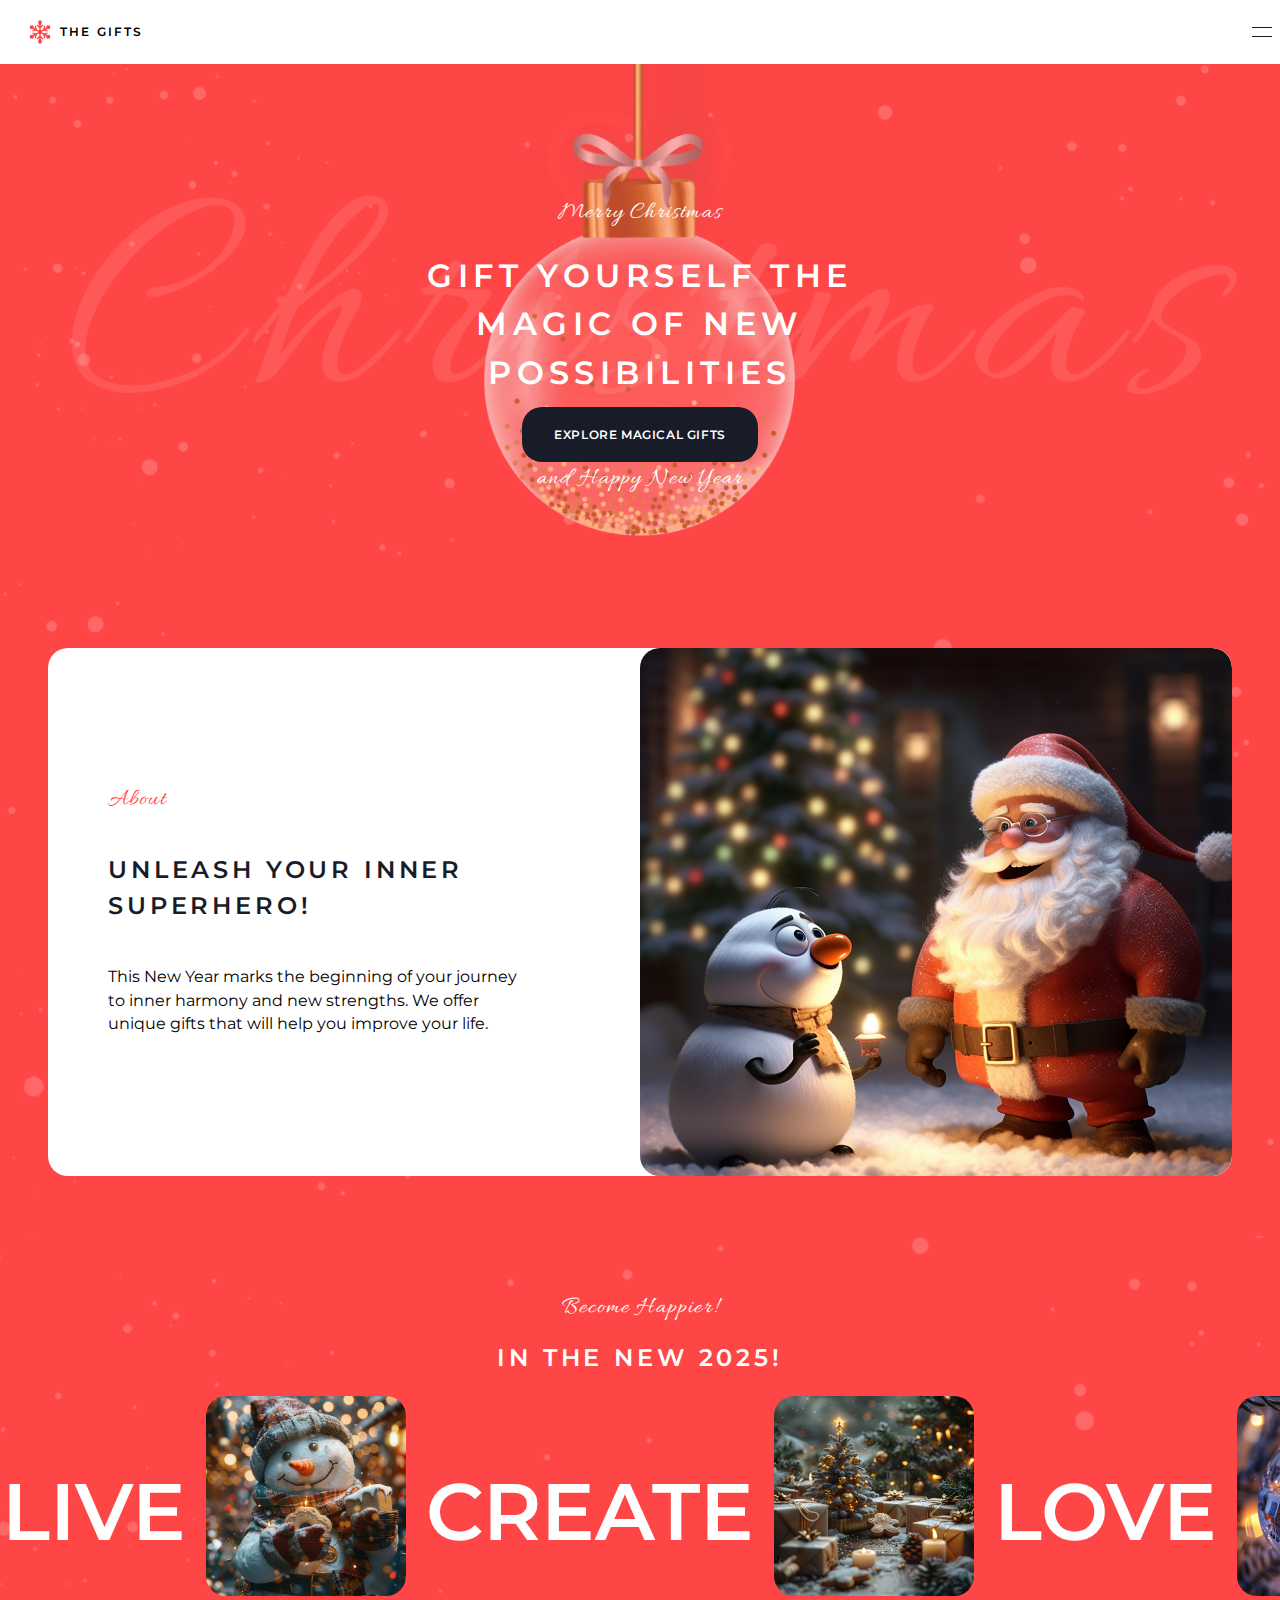
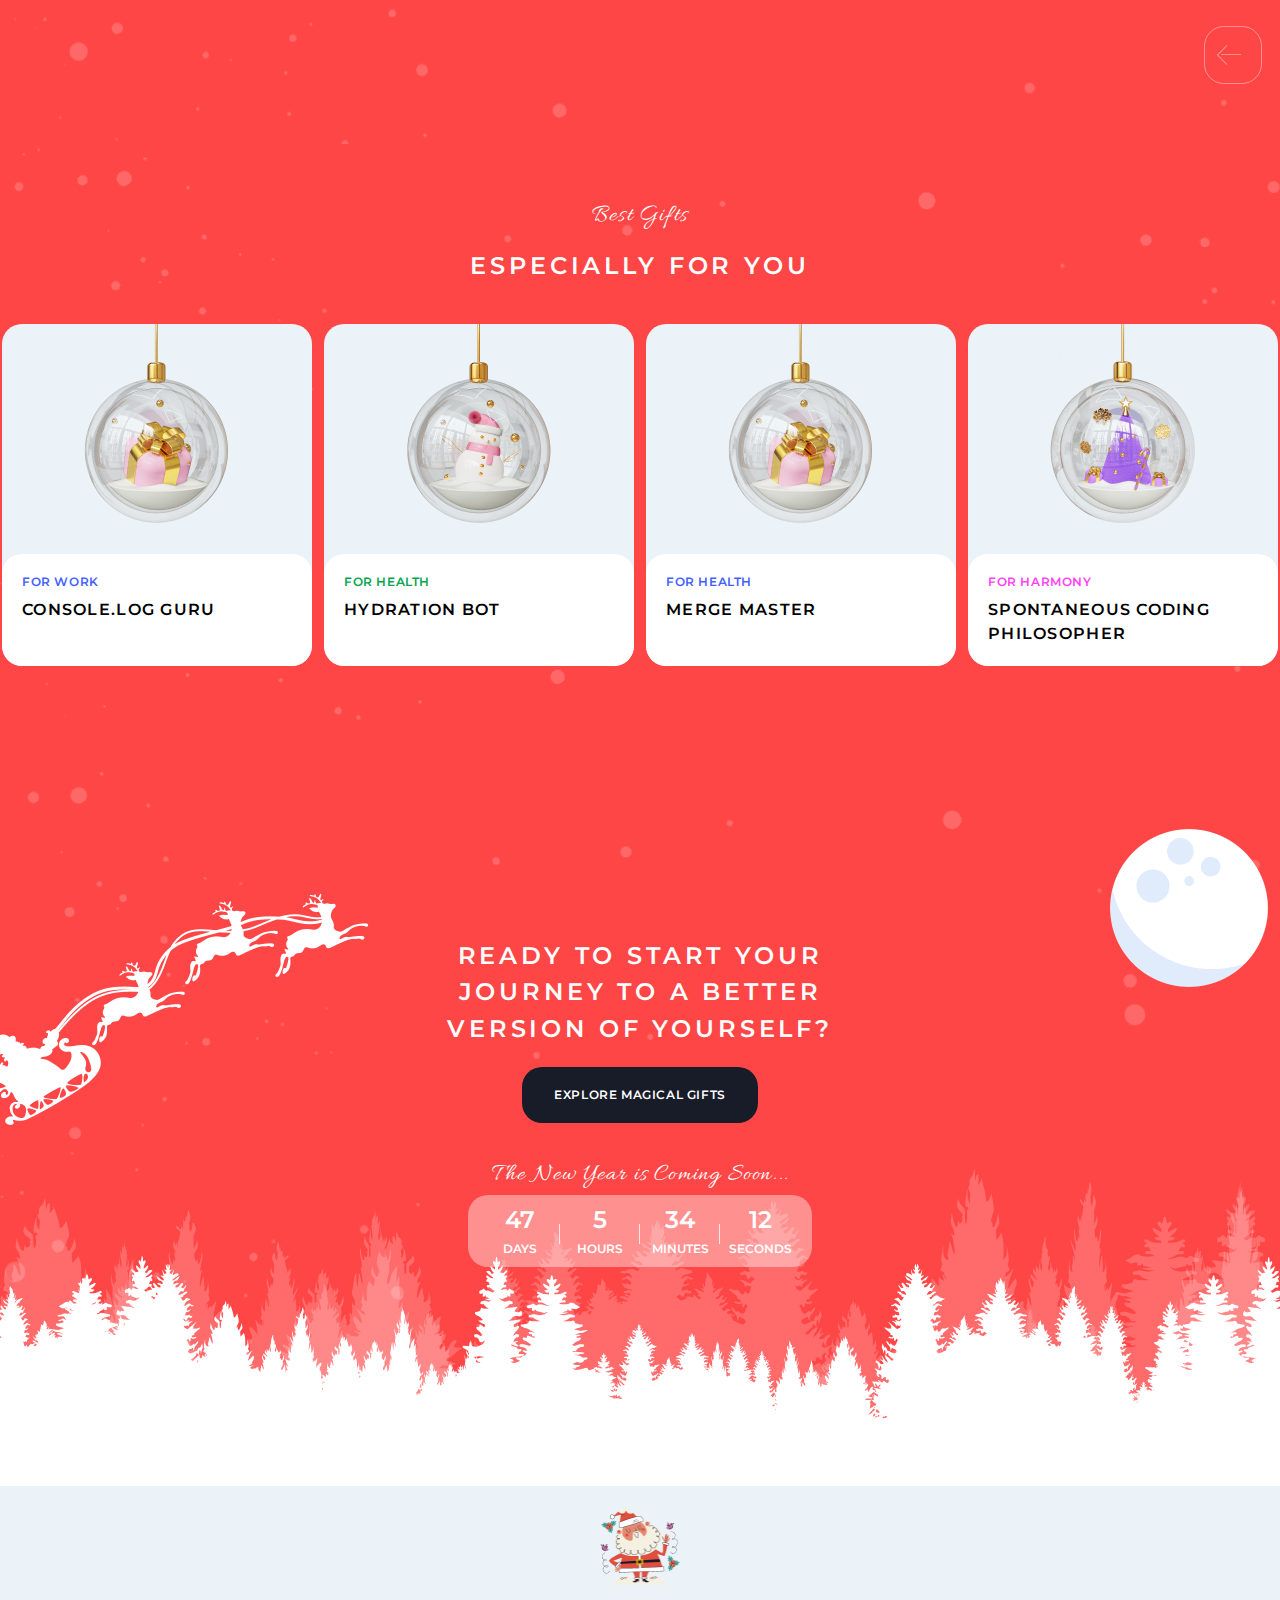
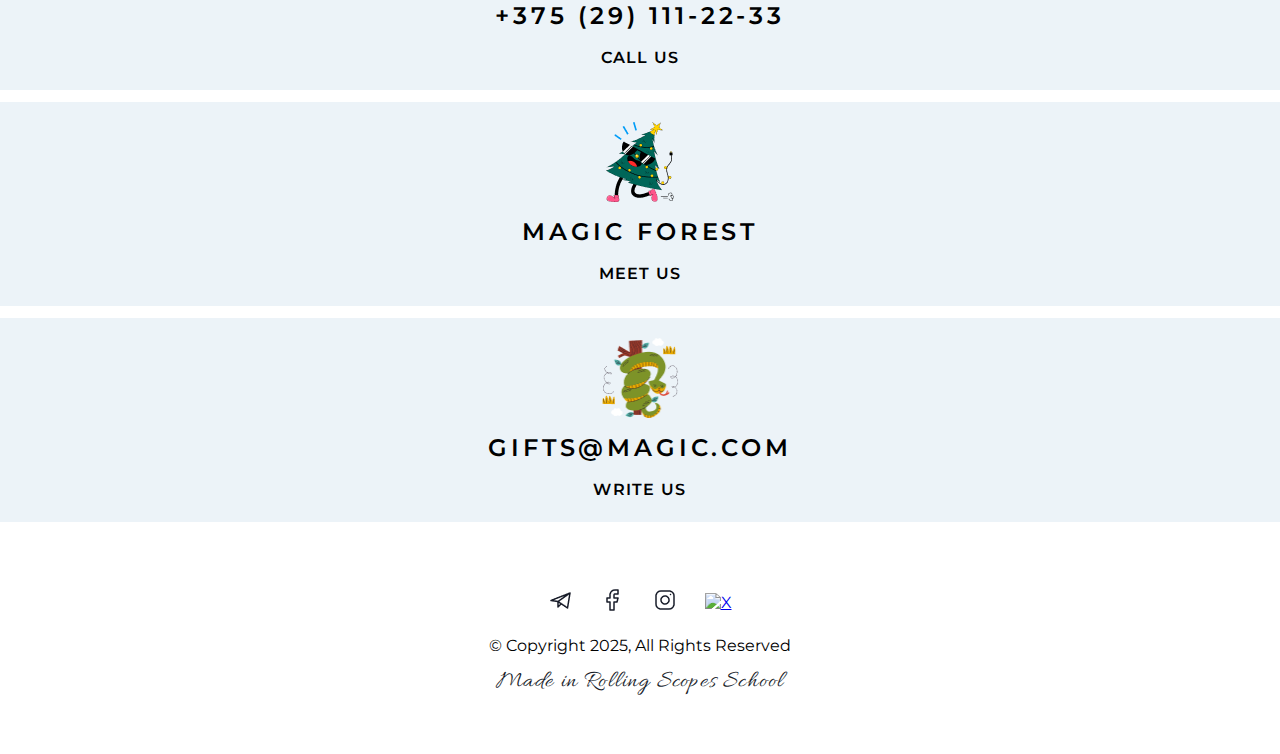
==== commit 47a9f887: "refactor: improve styles and HTML structure for better reusability" ====
--- a/christmas-shop/index.html
+++ b/christmas-shop/index.html
@@ -13,8 +13,7 @@
     <title>Christmas Shop</title>
 </head>
 <body>
-<div class="container">
-    <header class = "header">
+    <header class="header">
         <div class="header__line">
             <a href="#" class="header__logo">
                 <img src="images/snowflake.svg" alt="ball">
@@ -30,153 +29,151 @@
                 <a href="@">BEST</a>
                 <a href="@">CONTACTS</a>
             </div>
-            
         </div>
     </header>
-    <div class="hero-section">
-        <div class="hero-section__container">
-            <p class="hero-section__wish">Merry Christmas</p>
-            <h1 class="hero-section__title">GIFT YOURSELF THE MAGIC OF NEW POSSIBILITIES</h1>
-            <a href="#" class="hero-section__button">EXPLORE MAGICAL GIFTS</a>
-            <p class="hero-section__wish">and Happy New Year</p>
-        </div>
-    </div>  
-    <div class="about-section">
-        <div class="about-section__container">
-            <div class="about-section__block">
-                <div class="about-section__block-text">
-                    <p class="about-section__caption">About</p>
-                    <h1 class="about-section__title">UNLEASH YOUR INNER SUPERHERO!</h1>
-                    <p class="about-section__info">This New Year marks the beginning of your journey to inner harmony and new strengths. We offer unique gifts that will help you improve your life.</p>
+    <div class="container">
+        <section class="hero-section">
+            <div class="hero-section__container">
+                <p class="caption cta-c-margin">Merry Christmas</p>
+                <h2 class="h2 big-font">GIFT YOURSELF THE MAGIC OF NEW POSSIBILITIES</h2>
+                <a href="#" class="black_button">EXPLORE MAGICAL GIFTS</a>
+                <p class="caption hero-section-c">and Happy New Year</p>
+            </div>
+        </section>  
+        <section class="about-section">
+            <div class="about-section__container">
+                <div class="about-section__block">
+                    <div class="about-section__block-text">
+                        <p class="caption red">About</p>
+                        <h2 class="h2 black align-text-start">UNLEASH YOUR INNER SUPERHERO!</h2> 
+                        <p class="about-section__info">This New Year marks the beginning of your journey to inner harmony and new strengths. We offer unique gifts that will help you improve your life.</p>
+                    </div>
+                    <img src="images/santa.png" alt="santa">
                 </div>
-                <img src="images/santa.png" alt="santa">
             </div>
-        </div>
-    </div>
-    <div class="slider-section">
-        <div class="slider-section__caption">Become Happier!</div>
-        <div class="slider-section__title">IN THE NEW 2025!</div>
-        <div class="slider-section__container">
-            <div class="slide-content">
-                <h2>LIVE</h2>
-                <img src="images/snowman.png" alt="snowman">
-              </div>
-              <div class="slide-content">
-                <h2>CREATE</h2>
-                <img src="images/christmas-trees.png" alt="christmas-trees">
-              </div>
-              <div class="slide-content">
-                <h2>LOVE</h2>
-                <img src="images/christmas-tree-ball.png" alt="christmas-tree-ball.png">
-              </div>
-              <div class="slide-content">
-                <h2>DREAM</h2>
-                <img src="images/fairytale-house.png" alt="faitytale-house">
-              </div>
-        </div>
-        <div class="arrow-buttons">
-            <div class="arrow-icon arrow-icon--left"></div>
-            <div class="arrow-icon arrow-icon--right"></div>
-        </div>          
-    </div>
-    <div class="best-gifts-section">
-        <div class="best-gifts-section__container">
-            <div class="best-gifts-section__caption">Best Gifts</div>
-            <div class="best-gifts-section__title">ESPECIALLY FOR YOU</div> 
-            <div class="best-gifts-section__cards">
-                <div class="best-gifts-card">
-                    <div class="best-gifts-card__text-block">
-                        <div class="best-gifts-card__category">FOR WORK</div>
-                        <div class="best-gifts-card__name">Console.log Guru</div>
+        </section>
+        <section class="slider-section">
+            <div class="caption align-caption-center">Become Happier!</div>
+            <h2 class="h2">IN THE NEW 2025!</h2> 
+            <div class="slider-section__container">
+                <div class="slide-content">
+                    <h2>LIVE</h2>
+                    <img src="images/snowman.png" alt="snowman">
+                </div>
+                <div class="slide-content">
+                    <h2>CREATE</h2>
+                    <img src="images/christmas-trees.png" alt="christmas-trees">
+                </div>
+                <div class="slide-content">
+                    <h2>LOVE</h2>
+                    <img src="images/christmas-tree-ball.png" alt="christmas-tree-ball.png">
+                </div>
+                <div class="slide-content">
+                    <h2>DREAM</h2>
+                    <img src="images/fairytale-house.png" alt="faitytale-house">
+                </div>
+            </div>
+            <div class="arrow-buttons">
+                <div class="arrow-icon arrow-icon--left"></div>
+                <div class="arrow-icon arrow-icon--right"></div>
+            </div>          
+        </section>
+        <section class="best-gifts-section">
+            <div class="best-gifts-section__container">
+                <div class="caption align-caption-center">Best Gifts</div>
+                <h2 class="h2">ESPECIALLY FOR YOU</h2> 
+                <div class="best-gifts-section__cards">
+                    <div class="best-gifts-card">
+                        <div class="best-gifts-card__text-block">
+                            <div class="best-gifts-card__category">FOR WORK</div>
+                            <div class="best-gifts-card__name">Console.log Guru</div>
+                        </div>
                     </div>
-                </div>
-                <div class="best-gifts-card">
-                    <div class="best-gifts-card__text-block">
-                        <div class="best-gifts-card__category">FOR HEALTH</div>
-                        <div class="best-gifts-card__name">Hydration Bot</div>
-                    </div>
-                </div>
-                <div class="best-gifts-card">
-                    <div class="best-gifts-card__block">
+                    <div class="best-gifts-card">
                         <div class="best-gifts-card__text-block">
                             <div class="best-gifts-card__category">FOR HEALTH</div>
-                            <div class="best-gifts-card__name">Merge Master</div>
+                            <div class="best-gifts-card__name">Hydration Bot</div>
+                        </div>
+                    </div>
+                    <div class="best-gifts-card">
+                        <div class="best-gifts-card__block">
+                            <div class="best-gifts-card__text-block">
+                                <div class="best-gifts-card__category">FOR HEALTH</div>
+                                <div class="best-gifts-card__name">Merge Master</div>
+                            </div>
+                        </div>
+                    </div>
+                    <div class="best-gifts-card">
+                        <div class="best-gifts-card__text-block">
+                            <div class="best-gifts-card__category">FOR HARMONY</div>
+                            <div class="best-gifts-card__name">Spontaneous Coding Philosopher</div>
                         </div>
                     </div>
                 </div>
-                <div class="best-gifts-card">
-                    <div class="best-gifts-card__text-block">
-                        <div class="best-gifts-card__category">FOR HARMONY</div>
-                        <div class="best-gifts-card__name">Spontaneous Coding Philosopher</div>
+            </div>
+        </section>
+        <section class="cta-section">
+            <div class="cta-section__container">
+                <h2 class="h2">Ready to start your journey to a better version of yourself?</h2> 
+                <a href="#" class="black_button">Explore Magical Gifts</a>
+                <div class="caption cta-c-margin">The New Year is Coming Soon...</div>
+                <div class="cta-section__countdown">
+                    <div class="cta-section__countdown-data">
+                        <div class="cta-section__countdown-days">47</div>
+                        <div class="cta-section__countdown-label">DAYS</div>
+                    </div>
+                    <div class="cta-section__countdown-data">
+                        <div class="cta-section__countdown-hours">5</div>
+                        <div class="cta-section__countdown-label">HOURS</div>
+                    </div>
+                    <div class="cta-section__countdown-data">
+                        <div class="cta-section__countdown-minutes">34</div>
+                        <div class="cta-section__countdown-label">MINUTES</div>
+                    </div>
+                    <div class="cta-section__countdown-data">
+                        <div class="cta-section__countdown-seconds">12</div>
+                        <div class="cta-section__countdown-label">SECONDS</div>
                     </div>
                 </div>
             </div>
-        </div>
-    </div>
-    
-    <section class="cta-section">
-        <div class="cta-section__container">
-            <div class="cta-section__title">Ready to start your journey to a better version of yourself?</div>
-            <a href="#" class="cta-section__button">Explore Magical Gifts</a>
-            <div class="cta-section__new-year-wish">The New Year is Coming Soon...</div>
-            <div class="cta-section__countdown">
-                <div class="cta-section__countdown-data">
-                    <div class="cta-section__countdown-days">47</div>
-                    <div class="cta-section__countdown-label">DAYS</div>
+        </section>
+        <footer class="footer">
+            <div class="footer__cards">
+                <div class="footer__card">
+                    <img src="images/santa-claus.png" alt="Image of Santa Claus" class="contacts__icon">
+                    <div class="contacts__info">+375 (29) 111-22-33</div>
+                    <div class="contacts__text">Call Us</div>
                 </div>
-                <div class="cta-section__countdown-data">
-                    <div class="cta-section__countdown-hours">5</div>
-                    <div class="cta-section__countdown-label">HOURS</div>
+                <div class="footer__card">
+                    <img src="images/christmas-tree.png" alt="Image of Christmas Tree" class="contacts__icon">
+                    <div class="contacts__info">Magic forest</div>
+                    <div class="contacts__text">Meet Us</div>
                 </div>
-                <div class="cta-section__countdown-data">
-                    <div class="cta-section__countdown-minutes">34</div>
-                    <div class="cta-section__countdown-label">MINUTES</div>
-                </div>
-                <div class="cta-section__countdown-data">
-                    <div class="cta-section__countdown-seconds">12</div>
-                    <div class="cta-section__countdown-label">SECONDS</div>
+                <div class="footer__card">
+                    <img src="images/snake.png" alt="Image of a Snake" class="contacts__icon">
+                    <div class="contacts__info">gifts@magic.com</div>
+                    <div class="contacts__text">Write Us</div>
                 </div>
             </div>
-        </div>
-    </section>
-    <footer class="footer">
-        <div class="footer__cards">
-            <div class="footer__card">
-                <img src="images/santa-claus.png" alt="Image of Santa Claus" class="contacts__icon">
-                <div class="contacts__info">+375 (29) 111-22-33</div>
-                <div class="contacts__text">Call Us</div>
+            <div class="footer__container">
+                <div class="footer__social-media-links">
+                    <a href="https://telegram.org" class="footer__social-media-link">
+                        <img src="images/telegram.png" alt="Telegram">
+                    </a>
+                    <a href="https://facebook.com" class="footer__social-media-link">
+                        <img src="images/facebook.png" alt="Facebook">
+                    </a>
+                    <a href="https://instagram.com" class="footer__social-media-link">
+                        <img src="images/instagram.png" alt="Instagram">
+                    </a>
+                    <a href="https://x.com" class="footer__social-media-link">
+                        <img src="images/x.png" alt="X">
+                    </a>                
+                </div>
+                <div class="footer__copyrights">© Copyright 2025, All Rights Reserved</div>
+                <div class="caption black">Made in Rolling Scopes School</div>
             </div>
-            <div class="footer__card">
-                <img src="images/christmas-tree.png" alt="Image of Christmas Tree" class="contacts__icon">
-                <div class="contacts__info">Magic forest</div>
-                <div class="contacts__text">Meet Us</div>
-            </div>
-            <div class="footer__card">
-                <img src="images/snake.png" alt="Image of a Snake" class="contacts__icon">
-                <div class="contacts__info">gifts@magic.com</div>
-                <div class="contacts__text">Write Us</div>
-            </div>
-        </div>
-        <div class="footer__container">
-            <div class="footer__social-media-links">
-                <a href="https://telegram.org" class="footer__social-media-link">
-                    <img src="images/telegram.png" alt="Telegram">
-                </a>
-                <a href="https://facebook.com" class="footer__social-media-link">
-                    <img src="images/facebook.png" alt="Facebook">
-                </a>
-                <a href="https://instagram.com" class="footer__social-media-link">
-                    <img src="images/instagram.png" alt="Instagram">
-                </a>
-                <a href="https://x.com" class="footer__social-media-link">
-                    <img src="images/x.png" alt="X">
-                </a>                
-            </div>
-            <div class="footer__copyrights">© Copyright 2025, All Rights Reserved</div>
-            <div class="footer__wish">Made in Rolling Scopes School</div>
-        </div>
-    </footer> 
-</div>   
-</div>
+        </footer> 
+    </div>   
 </body>
-</html>+</html>
--- a/christmas-shop/styles.css
+++ b/christmas-shop/styles.css
@@ -1,20 +1,31 @@
 body {
     font-family: "Montserrat", sans-serif;
+    display: flex;
+    flex-direction: column;
+    align-items: center;
+    width: 100%;
+    margin: 0;
+    padding: 0;
+    box-sizing: border-box;
 }
 
 .container {
-    width: 1440px;
-    max-width: 100%;  
-    display: flex; 
-    justify-content: center;
-    overflow: hidden;
+    max-width: 1440px;
+    display: flex;
+    flex-direction: column;
+    align-items: center;
+}
+
+.header {
+    width: 100%;
+    max-width: 1440px;
 }
 
 .header__line {
     display: flex;
-    align-items: center; 
+    flex-direction: row;
+    align-items: center;
     justify-content: space-between;
-    gap: 8px;
     margin: 12px 82px;
 }
 
@@ -81,43 +92,6 @@
     width: 426px;
     text-align: center;
 }
-
-.hero-section__wish {
-    font-family: "Allura", cursive;
-    font-size: 24px;
-    font-weight: 400px;
-    letter-spacing: 0.05em;
-    color: white;
-    margin: 0;
-    margin-top: 24px;
-}
-
-.hero-section__title {
-    color: white;
-    font-size: 32px;
-    font-weight: 600;
-    line-height: 1.5;
-    letter-spacing: 0.17em; 
-    margin-top: 0;
-}
-
-.hero-section__button {
-    padding: 20px 32px;
-    background-color: #181C29;
-    border-radius: 20px;
-    text-decoration: none;
-    color: white;
-    font-weight: 600;
-    font-size: 12px;
-    letter-spacing: 0.05em;
-    line-height: 1.3;
-}
-
-.hero-section__button:hover {
-    background-color: white;
-    color: black;
-}
-
 /*,,,,,,,,,,,,,,,,,,,,,,,,,,,,,,,,,,,,,,,,*/
 .about-section {
     background-color: #FF4646;
@@ -165,16 +139,6 @@
     object-fit: cover; 
 }
 
-.about-section__caption {
-    font-family: "Allura", cursive;
-    color: #FF4646;
-    font-size: 24px;
-    font-weight: 400;
-    letter-spacing: 0.05em;
-    line-height: 1;
-    margin: 0;
-}
-
 .about-section__title {
     font-size: 24px;
     font-weight: 600;
@@ -198,26 +162,6 @@
     overflow: hidden;
     width: 100%; 
     background-position: center;
-}
-
-.slider-section__caption {
-    font-family: "Allura", cursive;
-    color: white;
-    font-size: 24px;
-    font-weight: 400;
-    letter-spacing: 0.05em;
-    padding-top: 60px;
-    text-align: center;
-}
-
-.slider-section__title {
-    color: white;
-    font-size: 24px;
-    font-weight: 400;
-    letter-spacing: 0.05em; 
-    line-height: 1;
-    padding-top: 12px;
-    text-align: center;
 }
 
 .slider-section__container {
@@ -311,15 +255,16 @@
 
 .arrow-icon:hover {
     border-color: #FFFF; 
+    background-color: #FFFF;
 }
 
 .arrow-icon:hover::before,
 .arrow-icon:hover::after {
-    border-color: #FFFF; 
+    border-color: #FF4646; 
 }
 
 /*,,,,,,,,,,,,,,,,,,,,,,,,,,,,,,,,,,,,,,,,*/
-.best-gifts-section__container {
+.best-gifts-section {
     background-color: #FF4646;
     background-image: url('images/bg-snow.png');
     background-size: cover;
@@ -341,16 +286,6 @@
     text-align: center;
 }
 
-.best-gifts-section__title {
-    color: white;
-    font-size: 24px;
-    font-weight: 400;
-    letter-spacing: 0.05em; 
-    line-height: 1;
-    padding-top: 12px;
-    text-align: center;
-}
-
 .best-gifts-section__cards {
     display: flex;
     flex-wrap: wrap;
@@ -469,6 +404,7 @@
     background-color: #FF4646;
     background-image: url('images/bg-forest.png'), url('images/bg-snow.png');
     background-size: cover; 
+    width: 100%;
     background-position: center center, center bottom;
     background-repeat: no-repeat, no-repeat;
     display: flex;
@@ -476,37 +412,9 @@
     align-items: center;
 }
 
-.cta-section__title {
-    color: white;
-    font-size: 24px;
-    font-weight: 600;
-    line-height: 1.52;
-    letter-spacing: 0.16em;
-    text-transform: uppercase;
-}
-
-.cta-section__button {
-    text-decoration: none;
-    color: white;
-    font-size: 12px;
-    font-weight: 600;
-    line-height: 1.3;
-    letter-spacing: 0.05em;
-    text-transform: uppercase;
-    background-color: #181C29;
-    padding: 20px 32px;
-    border-radius: 20px;
-    margin-top: 40px;
-}
-
-.cta-section__new-year-wish {
-    font-family: Allura;
-    color: white;
-    font-size: 24px;
-    font-weight: 400;
-    line-height: 1;
-    letter-spacing: 0.05em;
-    margin-top: 40px;
+.cta-section__button:hover {
+    color: #181C29;
+    background-color: white;
 }
 
 .cta-section__container {
@@ -517,11 +425,6 @@
     align-items: center;
     justify-content: center;
     text-align: center;
-}
-
-.cta-section__button:hover {
-    color: #181C29;
-    background-color: white;
 }
 
 .cta-section__countdown {
@@ -712,3 +615,73 @@
         max-width: 100%;
     }
 }
+
+/*,,,,,,,,,,,,,,,,,,,Общие стили,,,,,,,,,,,,,,,,,,,,,*/
+
+.black_button {
+    text-decoration: none;
+    color: #FFFFFF;
+    font-size: 12px;
+    font-weight: 600;
+    line-height: 1.3;
+    letter-spacing: 0.05em;
+    text-transform: uppercase;
+    background-color: #181C29;
+    padding: 20px 32px;
+    border-radius: 20px;
+}
+
+.black_button:hover {
+    color: #181C29;
+    background-color: #FFFF;
+}
+
+.caption {
+    font-family: "Allura", cursive;
+    color: #FFFF;
+    font-size: 24px;
+    font-weight: 400;
+    letter-spacing: 0.05em;
+    line-height: 1;
+    margin: 0;
+}
+
+.hero-section-c {
+    margin-top: 24px;
+}
+
+.align-caption-center {
+    padding-top: 60px;
+    text-align: center;
+}
+
+.cta-c-margin {
+    margin-top: 40px;
+}
+
+.red {
+    color: #FF4646;
+}
+
+.h2 {
+    color: white;
+    font-size: 24px;
+    font-weight: 600;
+    line-height: 1.52;
+    letter-spacing: 0.16em;
+    text-transform: uppercase;
+    text-align: center;
+}
+
+.black {
+    color: #181C29;
+}
+
+.align-text-start {
+    text-align: start;
+}
+
+.big-font {
+    font-size: 32px;
+    letter-spacing: 0.17em;
+}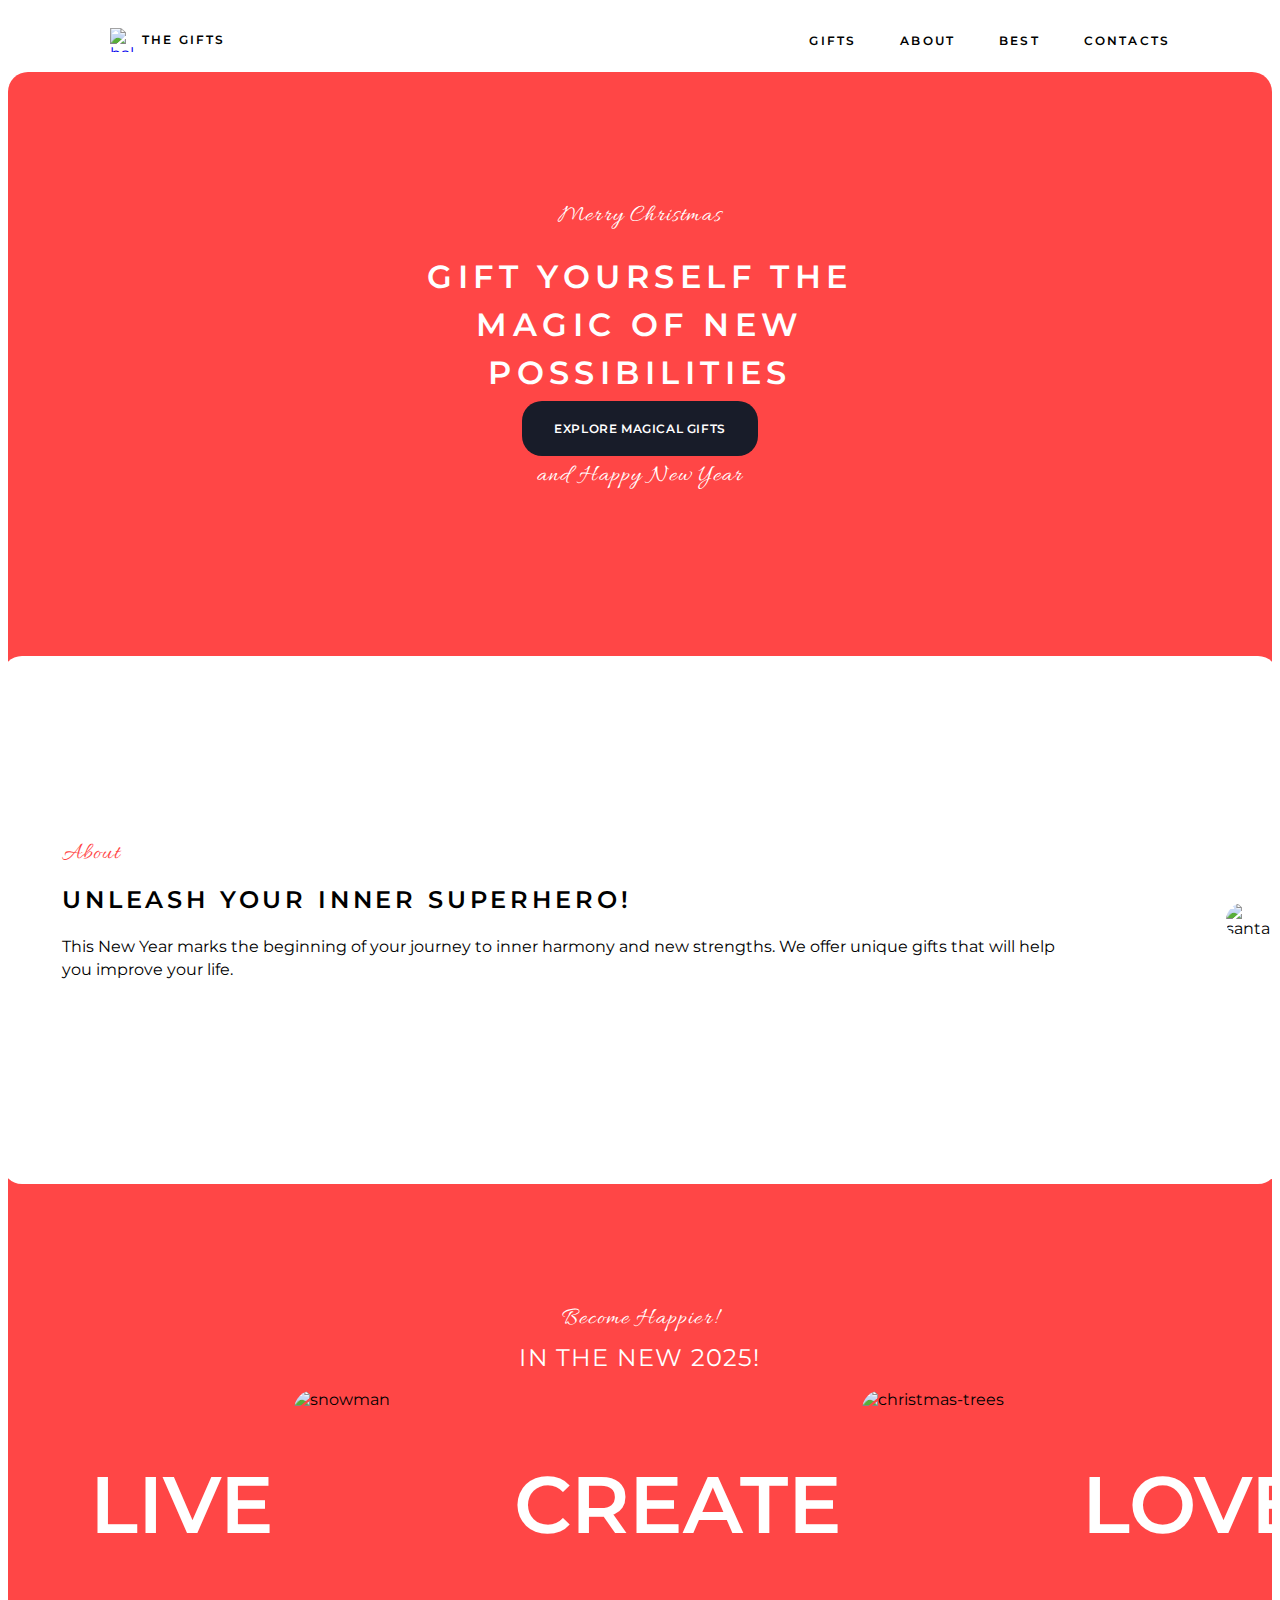
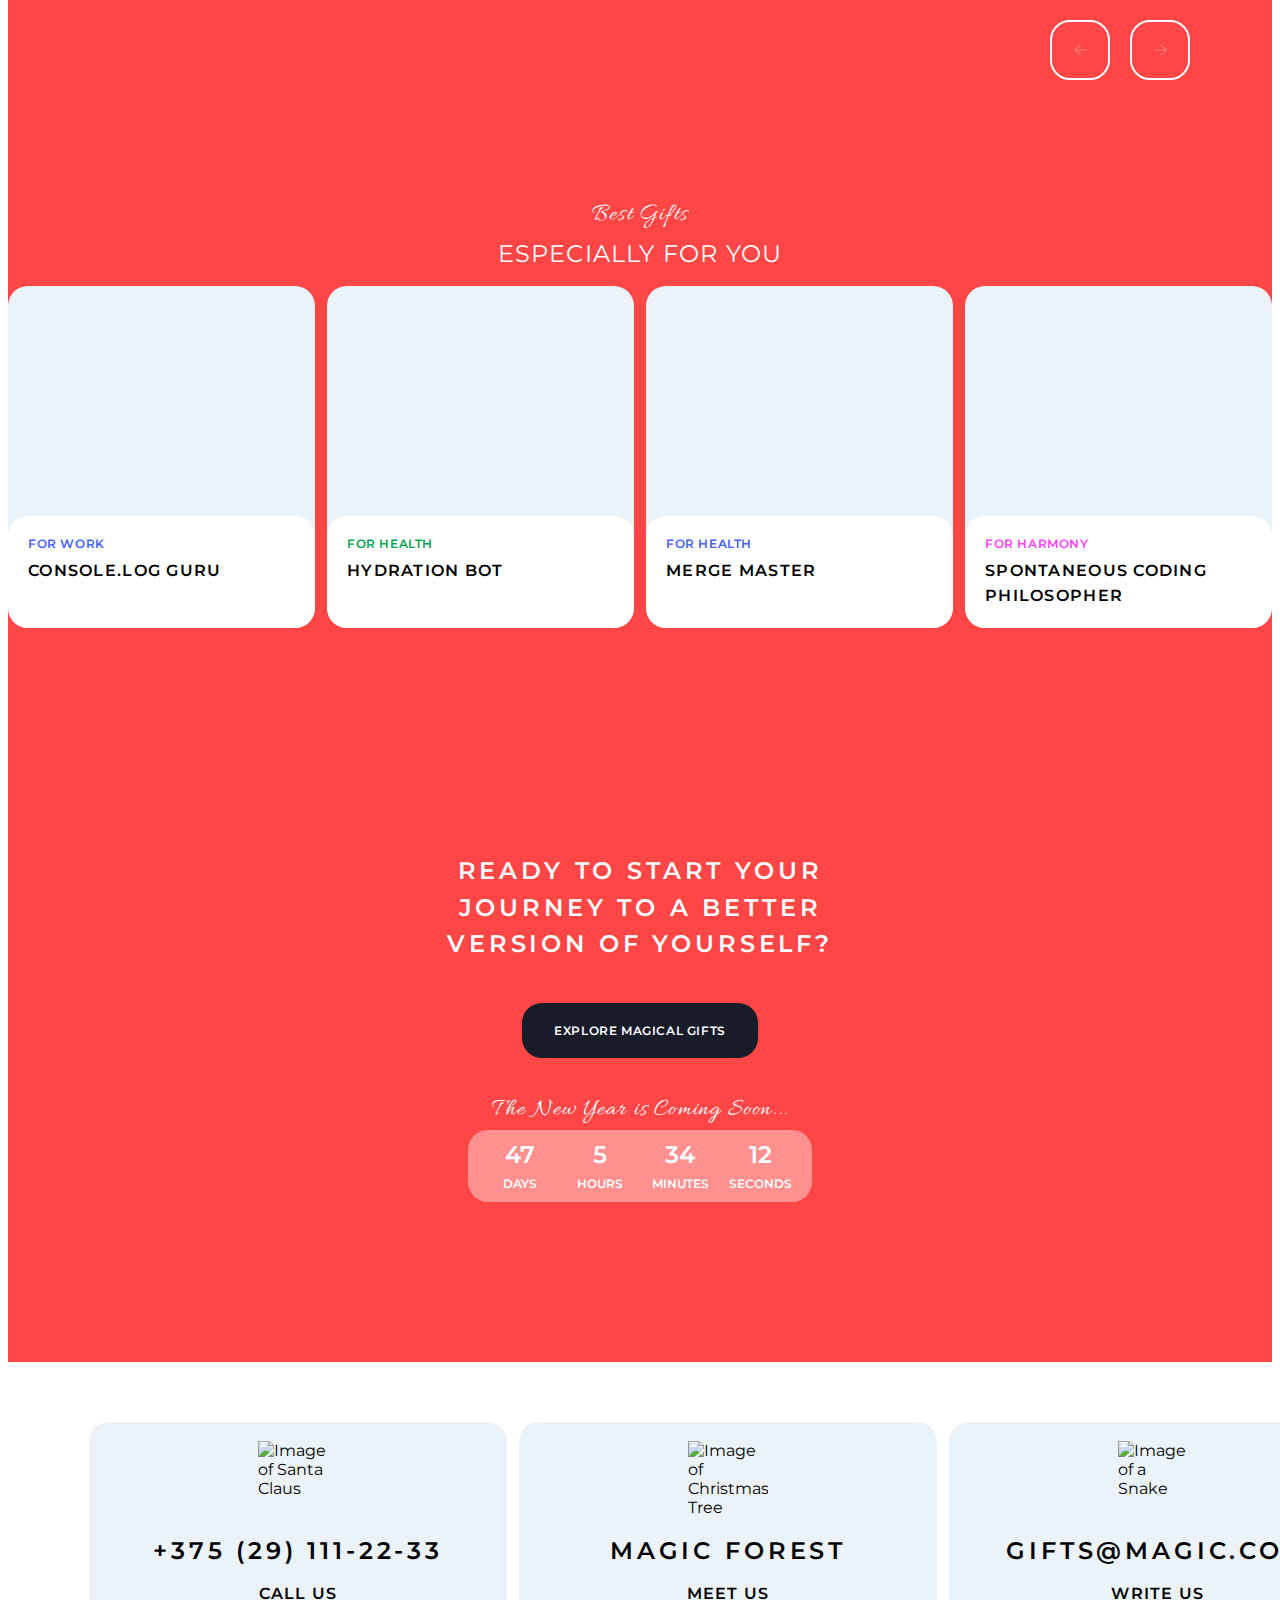
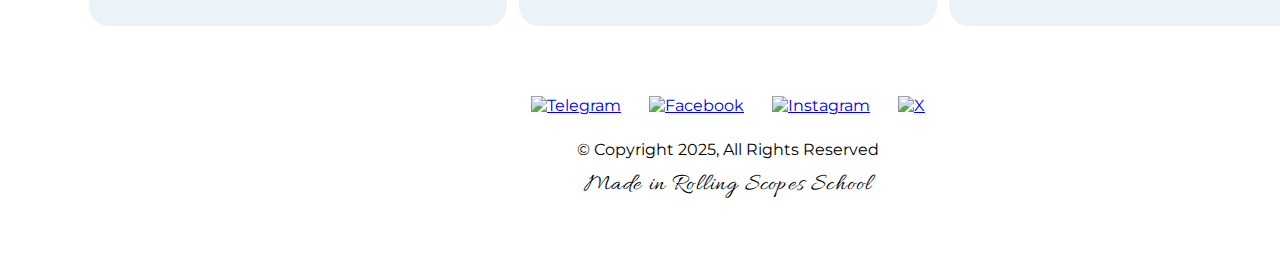
==== commit 0cf0489f: "Reverted files to state of commit 40f893dc877b1a15fd69199dc07fd17c6165acdd" ====
--- a/christmas-shop/index.html
+++ b/christmas-shop/index.html
@@ -13,16 +13,13 @@
     <title>Christmas Shop</title>
 </head>
 <body>
-    <header class="header">
+<div class="container">
+    <div class = "header">
         <div class="header__line">
             <a href="#" class="header__logo">
                 <img src="images/snowflake.svg" alt="ball">
                 <div class="header__logo-text">THE GIFTS</div>
             </a>
-            <div class="header__hamburger">
-                <div></div>
-                <div></div>
-            </div>
             <div class="header__menu">
                 <a href="@">GIFTS</a>
                 <a href="@">ABOUT</a>
@@ -30,150 +27,152 @@
                 <a href="@">CONTACTS</a>
             </div>
         </div>
-    </header>
-    <div class="container">
-        <section class="hero-section">
-            <div class="hero-section__container">
-                <p class="caption cta-c-margin">Merry Christmas</p>
-                <h2 class="h2 big-font">GIFT YOURSELF THE MAGIC OF NEW POSSIBILITIES</h2>
-                <a href="#" class="black_button">EXPLORE MAGICAL GIFTS</a>
-                <p class="caption hero-section-c">and Happy New Year</p>
+    </div>
+    <div class="hero-section">
+        <div class="hero-section__container">
+            <p class="hero-section__wish">Merry Christmas</p>
+            <h1 class="hero-section__title">GIFT YOURSELF THE MAGIC OF NEW POSSIBILITIES</h1>
+            <a href="#" class="hero-section__button">EXPLORE MAGICAL GIFTS</a>
+            <p class="hero-section__wish">and Happy New Year</p>
+        </div>
+    </div>  
+    <div class="about-section">
+        <div class="about-section__container">
+            <div class="about-section__block">
+                <div class="about-section__block-text">
+                    <p class="about-section__caption">About</p>
+                    <h1 class="about-section__title">UNLEASH YOUR INNER SUPERHERO!</h1>
+                    <p class="about-section__info">This New Year marks the beginning of your journey to inner harmony and new strengths. We offer unique gifts that will help you improve your life.</p>
+                </div>
+                <img src="images/santa.png" alt="santa">
             </div>
-        </section>  
-        <section class="about-section">
-            <div class="about-section__container">
-                <div class="about-section__block">
-                    <div class="about-section__block-text">
-                        <p class="caption red">About</p>
-                        <h2 class="h2 black align-text-start">UNLEASH YOUR INNER SUPERHERO!</h2> 
-                        <p class="about-section__info">This New Year marks the beginning of your journey to inner harmony and new strengths. We offer unique gifts that will help you improve your life.</p>
+        </div>
+    </div>
+    <div class="slider-section">
+        <div class="slider-section__caption">Become Happier!</div>
+        <div class="slider-section__title">IN THE NEW 2025!</div>
+        <div class="slider-section__container">
+            <div class="slide-content">
+                <h2>LIVE</h2>
+                <img src="images/snowman.png" alt="snowman">
+              </div>
+              <div class="slide-content">
+                <h2>CREATE</h2>
+                <img src="images/christmas-trees.png" alt="christmas-trees">
+              </div>
+              <div class="slide-content">
+                <h2>LOVE</h2>
+                <img src="images/christmas-tree-ball.png" alt="christmas-tree-ball.png">
+              </div>
+              <div class="slide-content">
+                <h2>DREAM</h2>
+                <img src="images/fairytale-house.png" alt="faitytale-house">
+              </div>
+        </div>
+        <div class="arrow-buttons">
+            <div class="arrow-icon arrow-icon--left"></div>
+            <div class="arrow-icon arrow-icon--right"></div>
+          </div>          
+    </div>
+    <div class="best-gifts-section">
+        <div class="best-gifts-section__container">
+            <div class="best-gifts-section__caption">Best Gifts</div>
+            <div class="best-gifts-section__title">ESPECIALLY FOR YOU</div> 
+            <div class="best-gifts-section__cards">
+                <div class="best-gifts-card">
+                    <div class="best-gifts-card__text-block">
+                        <div class="best-gifts-card__category">FOR WORK</div>
+                        <div class="best-gifts-card__name">Console.log Guru</div>
                     </div>
-                    <img src="images/santa.png" alt="santa">
                 </div>
-            </div>
-        </section>
-        <section class="slider-section">
-            <div class="caption align-caption-center">Become Happier!</div>
-            <h2 class="h2">IN THE NEW 2025!</h2> 
-            <div class="slider-section__container">
-                <div class="slide-content">
-                    <h2>LIVE</h2>
-                    <img src="images/snowman.png" alt="snowman">
+                <div class="best-gifts-card">
+                    <div class="best-gifts-card__text-block">
+                        <div class="best-gifts-card__category">FOR HEALTH</div>
+                        <div class="best-gifts-card__name">Hydration Bot</div>
+                    </div>
                 </div>
-                <div class="slide-content">
-                    <h2>CREATE</h2>
-                    <img src="images/christmas-trees.png" alt="christmas-trees">
-                </div>
-                <div class="slide-content">
-                    <h2>LOVE</h2>
-                    <img src="images/christmas-tree-ball.png" alt="christmas-tree-ball.png">
-                </div>
-                <div class="slide-content">
-                    <h2>DREAM</h2>
-                    <img src="images/fairytale-house.png" alt="faitytale-house">
-                </div>
-            </div>
-            <div class="arrow-buttons">
-                <div class="arrow-icon arrow-icon--left"></div>
-                <div class="arrow-icon arrow-icon--right"></div>
-            </div>          
-        </section>
-        <section class="best-gifts-section">
-            <div class="best-gifts-section__container">
-                <div class="caption align-caption-center">Best Gifts</div>
-                <h2 class="h2">ESPECIALLY FOR YOU</h2> 
-                <div class="best-gifts-section__cards">
-                    <div class="best-gifts-card">
-                        <div class="best-gifts-card__text-block">
-                            <div class="best-gifts-card__category">FOR WORK</div>
-                            <div class="best-gifts-card__name">Console.log Guru</div>
-                        </div>
-                    </div>
-                    <div class="best-gifts-card">
+                <div class="best-gifts-card">
+                    <div class="best-gifts-card__block">
                         <div class="best-gifts-card__text-block">
                             <div class="best-gifts-card__category">FOR HEALTH</div>
-                            <div class="best-gifts-card__name">Hydration Bot</div>
-                        </div>
-                    </div>
-                    <div class="best-gifts-card">
-                        <div class="best-gifts-card__block">
-                            <div class="best-gifts-card__text-block">
-                                <div class="best-gifts-card__category">FOR HEALTH</div>
-                                <div class="best-gifts-card__name">Merge Master</div>
-                            </div>
-                        </div>
-                    </div>
-                    <div class="best-gifts-card">
-                        <div class="best-gifts-card__text-block">
-                            <div class="best-gifts-card__category">FOR HARMONY</div>
-                            <div class="best-gifts-card__name">Spontaneous Coding Philosopher</div>
+                            <div class="best-gifts-card__name">Merge Master</div>
                         </div>
                     </div>
                 </div>
-            </div>
-        </section>
-        <section class="cta-section">
-            <div class="cta-section__container">
-                <h2 class="h2">Ready to start your journey to a better version of yourself?</h2> 
-                <a href="#" class="black_button">Explore Magical Gifts</a>
-                <div class="caption cta-c-margin">The New Year is Coming Soon...</div>
-                <div class="cta-section__countdown">
-                    <div class="cta-section__countdown-data">
-                        <div class="cta-section__countdown-days">47</div>
-                        <div class="cta-section__countdown-label">DAYS</div>
-                    </div>
-                    <div class="cta-section__countdown-data">
-                        <div class="cta-section__countdown-hours">5</div>
-                        <div class="cta-section__countdown-label">HOURS</div>
-                    </div>
-                    <div class="cta-section__countdown-data">
-                        <div class="cta-section__countdown-minutes">34</div>
-                        <div class="cta-section__countdown-label">MINUTES</div>
-                    </div>
-                    <div class="cta-section__countdown-data">
-                        <div class="cta-section__countdown-seconds">12</div>
-                        <div class="cta-section__countdown-label">SECONDS</div>
+                <div class="best-gifts-card">
+                    <div class="best-gifts-card__text-block">
+                        <div class="best-gifts-card__category">FOR HARMONY</div>
+                        <div class="best-gifts-card__name">Spontaneous Coding Philosopher</div>
                     </div>
                 </div>
             </div>
-        </section>
-        <footer class="footer">
-            <div class="footer__cards">
-                <div class="footer__card">
-                    <img src="images/santa-claus.png" alt="Image of Santa Claus" class="contacts__icon">
-                    <div class="contacts__info">+375 (29) 111-22-33</div>
-                    <div class="contacts__text">Call Us</div>
+        </div>
+    </div>
+    
+    <div class="cta-section">
+        <div class="cta-section__container">
+            <div class="cta-section__title">Ready to start your journey to a better version of yourself?</div>
+            <a href="#" class="cta-section__button">Explore Magical Gifts</a>
+            <div class="cta-section__new-year-wish">The New Year is Coming Soon...</div>
+            <div class="cta-section__countdown">
+                <div class="cta-section__countdown-data">
+                    <div class="cta-section__countdown-days">47</div>
+                    <div class="cta-section__countdown-label">DAYS</div>
                 </div>
-                <div class="footer__card">
-                    <img src="images/christmas-tree.png" alt="Image of Christmas Tree" class="contacts__icon">
-                    <div class="contacts__info">Magic forest</div>
-                    <div class="contacts__text">Meet Us</div>
+                <div class="cta-section__countdown-data">
+                    <div class="cta-section__countdown-hours">5</div>
+                    <div class="cta-section__countdown-label">HOURS</div>
                 </div>
-                <div class="footer__card">
-                    <img src="images/snake.png" alt="Image of a Snake" class="contacts__icon">
-                    <div class="contacts__info">gifts@magic.com</div>
-                    <div class="contacts__text">Write Us</div>
+                <div class="cta-section__countdown-data">
+                    <div class="cta-section__countdown-minutes">34</div>
+                    <div class="cta-section__countdown-label">MINUTES</div>
+                </div>
+                <div class="cta-section__countdown-data">
+                    <div class="cta-section__countdown-seconds">12</div>
+                    <div class="cta-section__countdown-label">SECONDS</div>
                 </div>
             </div>
-            <div class="footer__container">
-                <div class="footer__social-media-links">
-                    <a href="https://telegram.org" class="footer__social-media-link">
-                        <img src="images/telegram.png" alt="Telegram">
-                    </a>
-                    <a href="https://facebook.com" class="footer__social-media-link">
-                        <img src="images/facebook.png" alt="Facebook">
-                    </a>
-                    <a href="https://instagram.com" class="footer__social-media-link">
-                        <img src="images/instagram.png" alt="Instagram">
-                    </a>
-                    <a href="https://x.com" class="footer__social-media-link">
-                        <img src="images/x.png" alt="X">
-                    </a>                
-                </div>
-                <div class="footer__copyrights">© Copyright 2025, All Rights Reserved</div>
-                <div class="caption black">Made in Rolling Scopes School</div>
+        </div>
+    </div>
+    
+    </div>
+    <div class="footer">
+        <div class="footer__cards">
+            <div class="contacts">
+                <img src="images/santa-claus.png" alt="Image of Santa Claus" class="contacts__icon">
+                <div class="contacts__info">+375 (29) 111-22-33</div>
+                <div class="contacts__text">Call Us</div>
             </div>
-        </footer> 
-    </div>   
+            <div class="contacts">
+                <img src="images/christmas-tree.png" alt="Image of Christmas Tree" class="contacts__icon">
+                <div class="contacts__info">Magic forest</div>
+                <div class="contacts__text">Meet Us</div>
+            </div>
+            <div class="contacts">
+                <img src="images/snake.png" alt="Image of a Snake" class="contacts__icon">
+                <div class="contacts__info">gifts@magic.com</div>
+                <div class="contacts__text">Write Us</div>
+            </div>
+        </div>
+        <div class="footer__container">
+            <div class="footer__social-media-links">
+                <a href="https://telegram.org" class="footer__social-media-link">
+                    <img src="images/telegram.png" alt="Telegram">
+                </a>
+                <a href="https://facebook.com" class="footer__social-media-link">
+                    <img src="images/facebook.png" alt="Facebook">
+                </a>
+                <a href="https://instagram.com" class="footer__social-media-link">
+                    <img src="images/instagram.png" alt="Instagram">
+                </a>
+                <a href="https://x.com" class="footer__social-media-link">
+                    <img src="images/x.png" alt="X">
+                </a>                
+            </div>
+            <div class="footer__copyrights">© Copyright 2025, All Rights Reserved</div>
+            <div class="footer__wish">Made in Rolling Scopes School</div>
+        </div>
+    </div>    
+</div>
 </body>
-</html>
+</html>--- a/christmas-shop/styles.css
+++ b/christmas-shop/styles.css
@@ -1,31 +1,19 @@
 body {
     font-family: "Montserrat", sans-serif;
-    display: flex;
-    flex-direction: column;
-    align-items: center;
-    width: 100%;
-    margin: 0;
-    padding: 0;
-    box-sizing: border-box;
 }
 
 .container {
-    max-width: 1440px;
-    display: flex;
-    flex-direction: column;
-    align-items: center;
-}
-
-.header {
-    width: 100%;
-    max-width: 1440px;
+    width: 1440px;
+    max-width: 100%;  
+    margin: 0 auto;  
+    overflow: hidden;
 }
 
 .header__line {
     display: flex;
-    flex-direction: row;
-    align-items: center;
+    align-items: center; 
     justify-content: space-between;
+    gap: 8px;
     margin: 12px 82px;
 }
 
@@ -75,68 +63,96 @@
 .hero-section {
     background-color: #FF4646;
     background-image: url('images/bg-snow.png'), url('images/bg-ball.png');
-    background-position: top center; 
-    background-size: auto 100%; 
-    background-repeat: no-repeat; 
-    height: 524px; 
-    display: flex;
-    justify-content: center;
+    background-position: top center;
+    background-size: contain;
+    background-repeat: no-repeat;
+    height: 524px;
+    display: flex;
+    justify-content: center; 
     align-items: center;
     border-top-left-radius: 20px;
-    border-top-right-radius: 20px;
-    width: 100%; 
-    overflow: hidden; 
+    border-top-right-radius: 20px; 
+    width: 100%;
 }
 
 .hero-section__container {
     width: 426px;
     text-align: center;
 }
+
+.hero-section__wish {
+    font-family: "Allura", cursive;
+    font-size: 24px;
+    font-weight: 400px;
+    letter-spacing: 0.05em;
+    color: white;
+    margin: 0;
+    margin-top: 24px;
+}
+
+.hero-section__title {
+    color: white;
+    font-size: 32px;
+    font-weight: 600;
+    line-height: 1.5;
+    letter-spacing: 0.17em; 
+}
+
+.hero-section__button {
+    padding: 20px 32px;
+    background-color: #181C29;
+    border-radius: 20px;
+    text-decoration: none;
+    color: white;
+    font-weight: 600;
+    font-size: 12px;
+    letter-spacing: 0.05em;
+    line-height: 1.3;
+}
+
+.hero-section__button:hover {
+    background-color: white;
+    color: black;
+}
+
 /*,,,,,,,,,,,,,,,,,,,,,,,,,,,,,,,,,,,,,,,,*/
 .about-section {
     background-color: #FF4646;
     background-image: url('images/bg-snow.png');
-    background-size: cover;
-    overflow: hidden;
-    width: 100%; 
-    background-position: top center;
     height: 648px; 
     display: flex;  
     justify-content: center;
     align-items: center;
-    padding: 0 8px;
-    box-sizing: border-box; 
 }
 
 .about-section__block {
     background-color: white;
     border-radius: 20px;
     height: 528px;
-    max-width: 1276px;
-    width: 100%;
+    width: 1276px;
     display: flex;
     flex-direction: row; 
     align-items: center; 
-    justify-content: space-between;
-    overflow: hidden;
 }
 
 .about-section__block-text {
-    display: flex;
-    flex-direction: column; 
-    align-items: flex-start; 
-    gap: 20px;
-    max-width: 426px;
-    width: 100%;
-    margin: 60px;
-    box-sizing: border-box; 
+    margin: 100px 150px 100px 60px;
 }
 
 .about-section__block img {
     border-radius: 20px;
-    height: 100%; 
-    max-width: 50%; 
-    object-fit: cover; 
+    height: auto;
+    max-width: 50%;
+}
+
+.about-section__caption {
+    font-family: "Allura", cursive;
+    color: #FF4646;
+    font-size: 24px;
+    font-weight: 400;
+    letter-spacing: 0.05em;
+    line-height: 1;
+    margin: 0;
 }
 
 .about-section__title {
@@ -144,24 +160,38 @@
     font-weight: 600;
     letter-spacing: 0.16em; 
     line-height: 1.52;
-    margin: 0;
 }
 
 .about-section__info {
     font-size: 16px;
     font-weight: 400;
     line-height: 1.48;
-    margin: 0;
 }
 
 /*,,,,,,,,,,,,,,,,,,,,,,,,,,,,,,,,,,,,,,,,*/
 .slider-section {
     background-color: #FF4646;
     background-image: url('images/bg-snow.png');
-    background-size: cover;
-    overflow: hidden;
-    width: 100%; 
-    background-position: center;
+}
+
+.slider-section__caption {
+    font-family: "Allura", cursive;
+    color: white;
+    font-size: 24px;
+    font-weight: 400;
+    letter-spacing: 0.05em;
+    padding-top: 60px;
+    text-align: center;
+}
+
+.slider-section__title {
+    color: white;
+    font-size: 24px;
+    font-weight: 400;
+    letter-spacing: 0.05em; 
+    line-height: 1;
+    padding-top: 12px;
+    text-align: center;
 }
 
 .slider-section__container {
@@ -183,95 +213,62 @@
 }
 
 .slide-content h2 { 
-    color: #FFFF;
+    color: white;
     font-size: 80px;
     font-weight: 600;
     text-transform: uppercase;
 }
 
 .arrow-buttons {
-    display: flex;
-    justify-content: flex-end;
-    gap: 20px;
+    display: flex; 
+    justify-content: flex-end;     
+    gap: 20px; 
     margin-right: 82px;
     padding-bottom: 60px;
-    position: relative;
 }
 
 .arrow-icon {
+    cursor: pointer;
     width: 56px;
     height: 56px;
-    border: 1px solid rgba(255, 255, 255, 0.4);
-    border-radius: 20px;
-    display: flex;
-    align-items: center;
-    justify-content: center;
-    position: relative;
-    cursor: pointer;
-}
-
-.arrow-icon::before,
-.arrow-icon::after {
-    content: '';
-    position: absolute;
-    border-color: rgba(255, 255, 255, 0.4);
-}
-
-.arrow-icon::before {
-    width: 20px;
-    height: 1px;
-    top: 50%;
-    left: 50%;
-    transform: translate(-50%, -50%);
-    border-top: 1px solid rgba(255, 255, 255, 0.4);
-}
-
-.arrow-icon::after {
-    width: 12.5px;
-    height: 12.5px;
-    border-right: 1px solid rgba(255, 255, 255, 0.4);
-    border-bottom: 1px solid rgba(255, 255, 255, 0.4);
-    background-color: transparent;
-    top: 50%;
-    left: 50%;
-    transform: translate(-50%, -50%);
-}
-
-.arrow-icon--left::before {
-    transform: translateX(-2px) translate(-50%, -50%);
-}
-
-.arrow-icon--left::after {
-    transform: translateX(-6px) translate(-50%, -50%) rotate(135deg);
-}
-
-.arrow-icon--right::before {
-    transform: translateX(2px) translate(-50%, -50%);
-}
-
-.arrow-icon--right::after {
-    transform: translateX(6px) translate(-50%, -50%) rotate(-45deg);
+    border: 2px solid white;
+    border-radius: 20px;
+    display: flex;
+    align-items: center;
+    justify-content: center;
+}
+
+.arrow-icon--left {
+    background-image: url('images/arrow-left.png'); 
+    background-repeat: no-repeat;
+    background-size: 12.5px 12px;
+    background-position: center;
+}
+
+.arrow-icon--right {
+    background-image: url('images/arrow-right.png'); 
+    background-repeat: no-repeat;
+    background-size: 12.5px 12px; 
+    background-position: center;
 }
 
 .arrow-icon:hover {
-    border-color: #FFFF; 
-    background-color: #FFFF;
-}
-
-.arrow-icon:hover::before,
-.arrow-icon:hover::after {
-    border-color: #FF4646; 
+    background-color: white; 
+}
+
+.arrow-icon--left:hover {
+    background-image: url('images/arrow-left-h.png');
+}
+
+.arrow-icon--right:hover {
+    background-image: url('images/arrow-right-h.png'); 
 }
 
 /*,,,,,,,,,,,,,,,,,,,,,,,,,,,,,,,,,,,,,,,,*/
-.best-gifts-section {
+.best-gifts-section__container {
     background-color: #FF4646;
     background-image: url('images/bg-snow.png');
-    background-size: cover;
-    overflow: hidden;
-    width: 100%; 
-    min-height: 554px;
-    padding-bottom: 60px;
+    height: 554px;
     background-size: cover;
     background-position: center;
 }
@@ -286,9 +283,18 @@
     text-align: center;
 }
 
+.best-gifts-section__title {
+    color: white;
+    font-size: 24px;
+    font-weight: 400;
+    letter-spacing: 0.05em; 
+    line-height: 1;
+    padding-top: 12px;
+    text-align: center;
+}
+
 .best-gifts-section__cards {
     display: flex;
-    flex-wrap: wrap;
     gap: 12px;
     justify-content: center;
     padding-top: 20px;
@@ -404,27 +410,59 @@
     background-color: #FF4646;
     background-image: url('images/bg-forest.png'), url('images/bg-snow.png');
     background-size: cover; 
-    width: 100%;
     background-position: center center, center bottom;
     background-repeat: no-repeat, no-repeat;
     display: flex;
     justify-content: center;
     align-items: center;
+}
+
+.cta-section__title {
+    color: white;
+    font-size: 24px;
+    font-weight: 600;
+    line-height: 1.52;
+    letter-spacing: 0.16em;
+    text-transform: uppercase;
+}
+
+.cta-section__button {
+    text-decoration: none;
+    color: white;
+    font-size: 12px;
+    font-weight: 600;
+    line-height: 1.3;
+    letter-spacing: 0.05em;
+    text-transform: uppercase;
+    background-color: #181C29;
+    padding: 20px 32px;
+    border-radius: 20px;
+    margin-top: 40px;
+}
+
+.cta-section__new-year-wish {
+    font-family: Allura;
+    color: white;
+    font-size: 24px;
+    font-weight: 400;
+    line-height: 1;
+    letter-spacing: 0.05em;
+    margin-top: 40px;
+}
+
+.cta-section__container {
+    height: 428px;
+    width: 426px;
+    display: flex;
+    flex-direction: column;
+    align-items: center;
+    justify-content: center;
+    text-align: center;
 }
 
 .cta-section__button:hover {
     color: #181C29;
     background-color: white;
-}
-
-.cta-section__container {
-    height: 428px;
-    width: 426px;
-    display: flex;
-    flex-direction: column;
-    align-items: center;
-    justify-content: center;
-    text-align: center;
 }
 
 .cta-section__countdown {
@@ -440,32 +478,15 @@
     border-radius: 20px;
 }
 
-.cta-section__countdown-data > div {
+.cta-section__countdown-data > .cta-section__countdown-days,
+.cta-section__countdown-data > .cta-section__countdown-hours,
+.cta-section__countdown-data > .cta-section__countdown-minutes,
+.cta-section__countdown-data > .cta-section__countdown-seconds {
     width: 80px;
     height: 36px;
     font-size: 24px;
     text-align: center;
-    position: relative; 
-}
-
-.cta-section__countdown-data {
-    position: relative; 
-}
-
-.cta-section__countdown-data::after {
-    content: ''; 
-    position: absolute;
-    right: 0;
-    bottom: 13px;
-    width: 1px;
-    height: 20px;
-    background-color: rgba(255, 255, 255, 0.8);  
-}
-
-.cta-section__countdown-data:nth-child(4)::after {
-    display: none;
-}
-
+}
 
 .cta-section__countdown-data > .cta-section__countdown-label {
     width: 80px;
@@ -476,27 +497,25 @@
 
 /*,,,,,,,,,,,,,,,,,,,,,,,,,,,,,,,,,,,,,,,,*/
 .footer {
-    max-width: 1440px; 
-    width: 100%;
+    width: 1440px; 
     margin: 60px auto;  
     display: flex;
     flex-direction: column;
-    justify-content: center;
     gap: 60px;
 }
 
 .footer__cards {
-    display: flex;
-    flex-wrap: wrap;
+    flex-wrap: wrap; 
+    display: flex;
     justify-content: center; 
     gap: 12px;
 }
 
-.footer__card {
+.contacts {
     background-color: #ECF3F8;
     border-radius: 20px;
-    min-width: 418px;
-    min-height: 204px;
+    width: 418px;
+    height: 204px;
     display: flex;
     flex-direction: column;
     justify-content: center; 
@@ -551,137 +570,7 @@
 .footer__wish {
     font-family: Allura;
     font-size: 24px;
-    font-weight:  400;
+    font-weight: 400;
     line-height: 1;
     letter-spacing: 0.05em;
-}
-
-@media (max-width: 1280px) {
-    .header__menu {
-        display: none;
-    }
-
-    .header__hamburger {
-        display: flex;
-        flex-direction: column;
-        justify-content: space-between;
-        height: 10px; 
-        width: 20px; 
-        cursor: pointer;
-    }
-
-    .header__hamburger div {
-        background-color: #181C29; 
-        height: 1px;             
-    }
-
-    .header__line {
-        margin: 12px 8px;
-    }
-
-    .arrow-buttons {
-        margin-right: 20px;
-    }    
-
-    .footer__cards {
-        flex-direction: column;
-    }
-
-    .footer__card {
-        min-width: 100%;
-    }
-
-    .about-section__block-text {
-        width: 35%;
-    }
-}
-
-@media (max-width: 600px) {
-    .about-section {
-        height: 1000px;
-    }
-    
-    .about-section__block {
-        height: 880px;
-        flex-direction: column;
-        align-items: center; 
-    }
-
-    .about-section__block-text {
-        width: 93%;     
-    }
-
-    .about-section__block img {
-        max-width: 100%;
-    }
-}
-
-/*,,,,,,,,,,,,,,,,,,,Общие стили,,,,,,,,,,,,,,,,,,,,,*/
-
-.black_button {
-    text-decoration: none;
-    color: #FFFFFF;
-    font-size: 12px;
-    font-weight: 600;
-    line-height: 1.3;
-    letter-spacing: 0.05em;
-    text-transform: uppercase;
-    background-color: #181C29;
-    padding: 20px 32px;
-    border-radius: 20px;
-}
-
-.black_button:hover {
-    color: #181C29;
-    background-color: #FFFF;
-}
-
-.caption {
-    font-family: "Allura", cursive;
-    color: #FFFF;
-    font-size: 24px;
-    font-weight: 400;
-    letter-spacing: 0.05em;
-    line-height: 1;
-    margin: 0;
-}
-
-.hero-section-c {
-    margin-top: 24px;
-}
-
-.align-caption-center {
-    padding-top: 60px;
-    text-align: center;
-}
-
-.cta-c-margin {
-    margin-top: 40px;
-}
-
-.red {
-    color: #FF4646;
-}
-
-.h2 {
-    color: white;
-    font-size: 24px;
-    font-weight: 600;
-    line-height: 1.52;
-    letter-spacing: 0.16em;
-    text-transform: uppercase;
-    text-align: center;
-}
-
-.black {
-    color: #181C29;
-}
-
-.align-text-start {
-    text-align: start;
-}
-
-.big-font {
-    font-size: 32px;
-    letter-spacing: 0.17em;
 }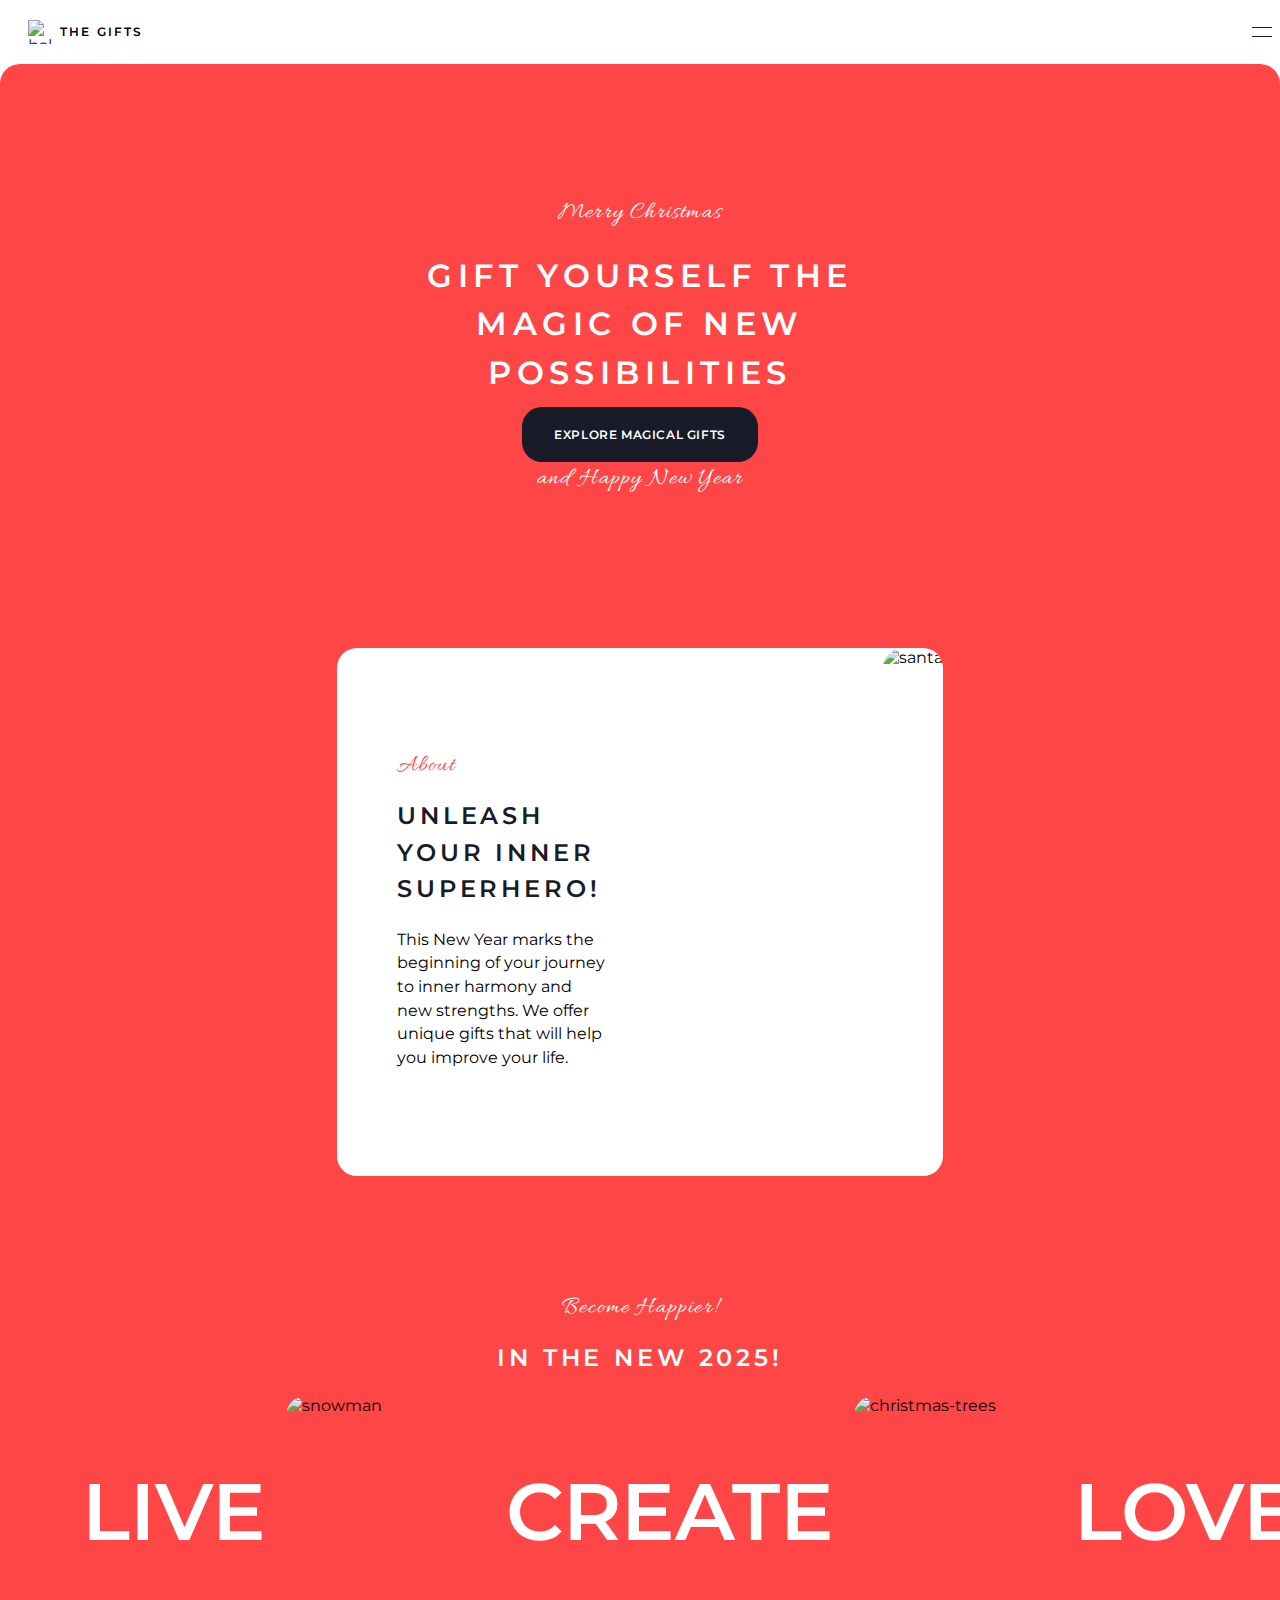
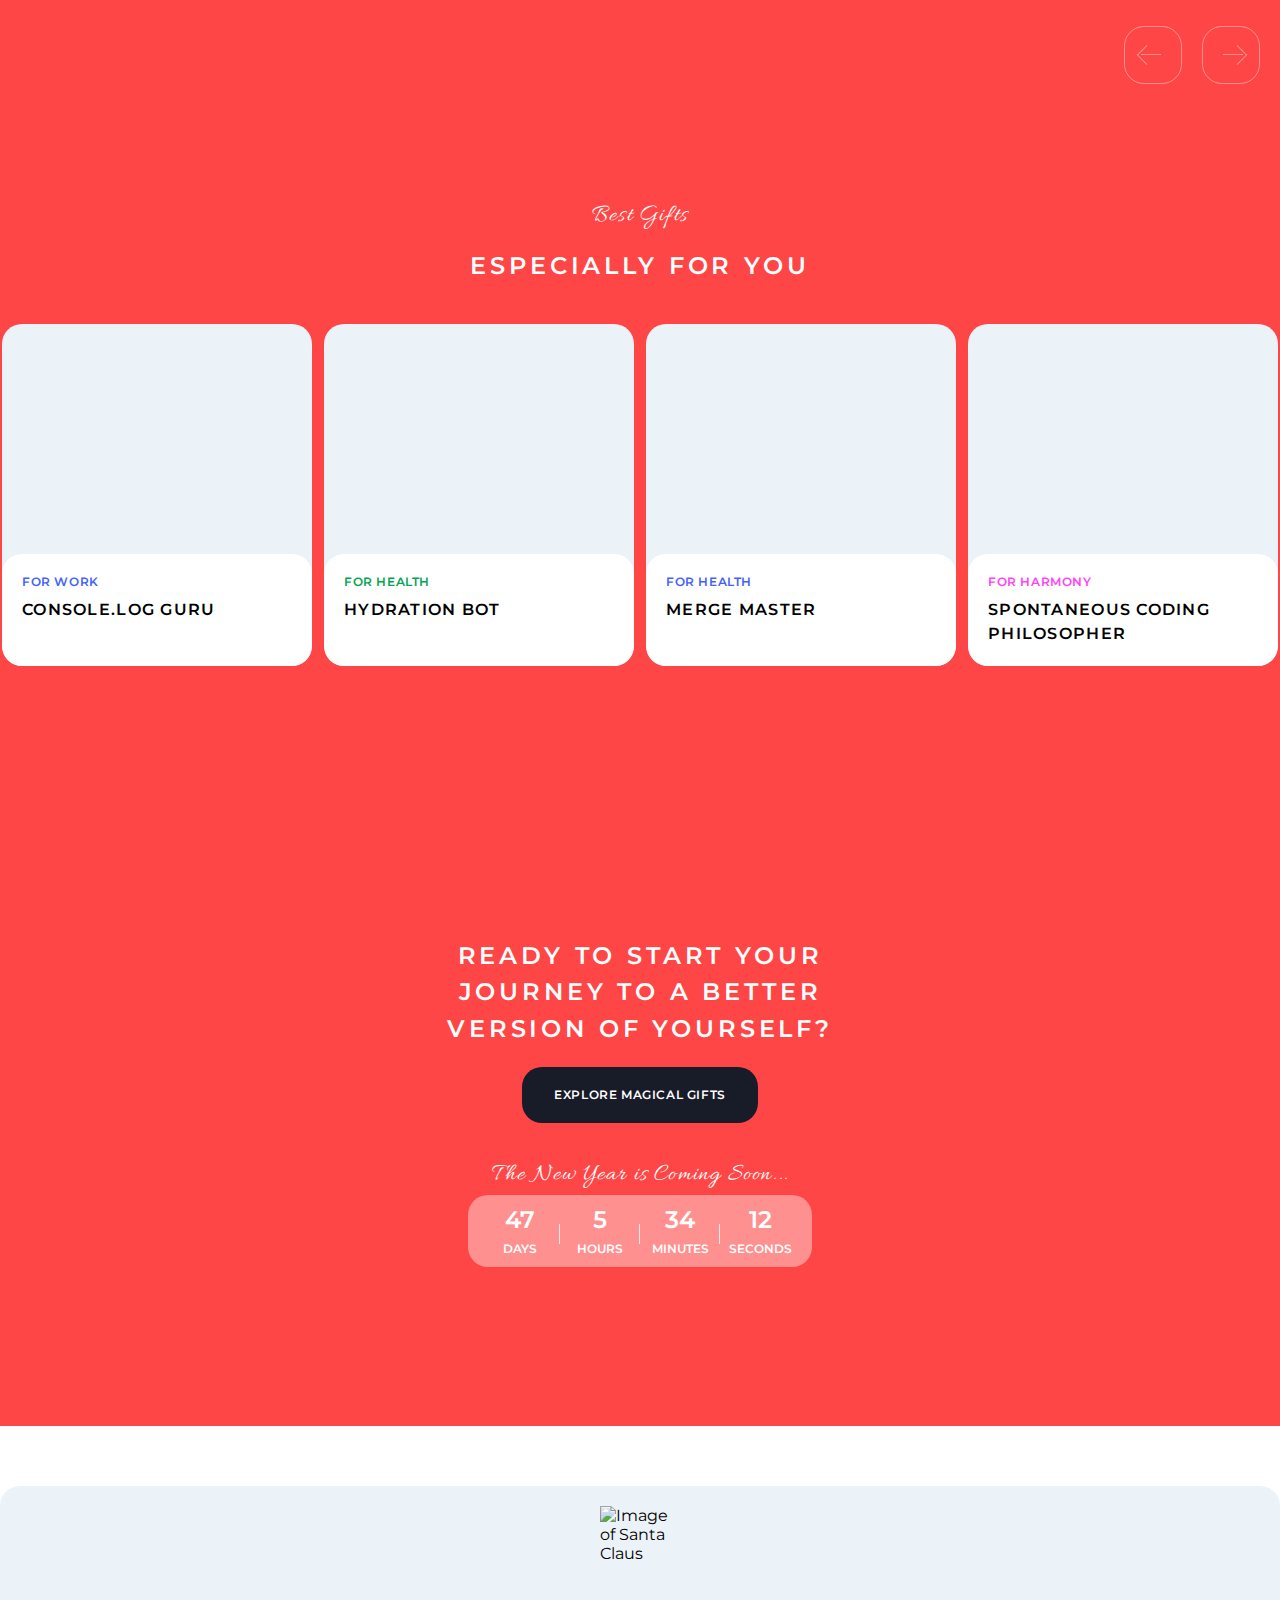
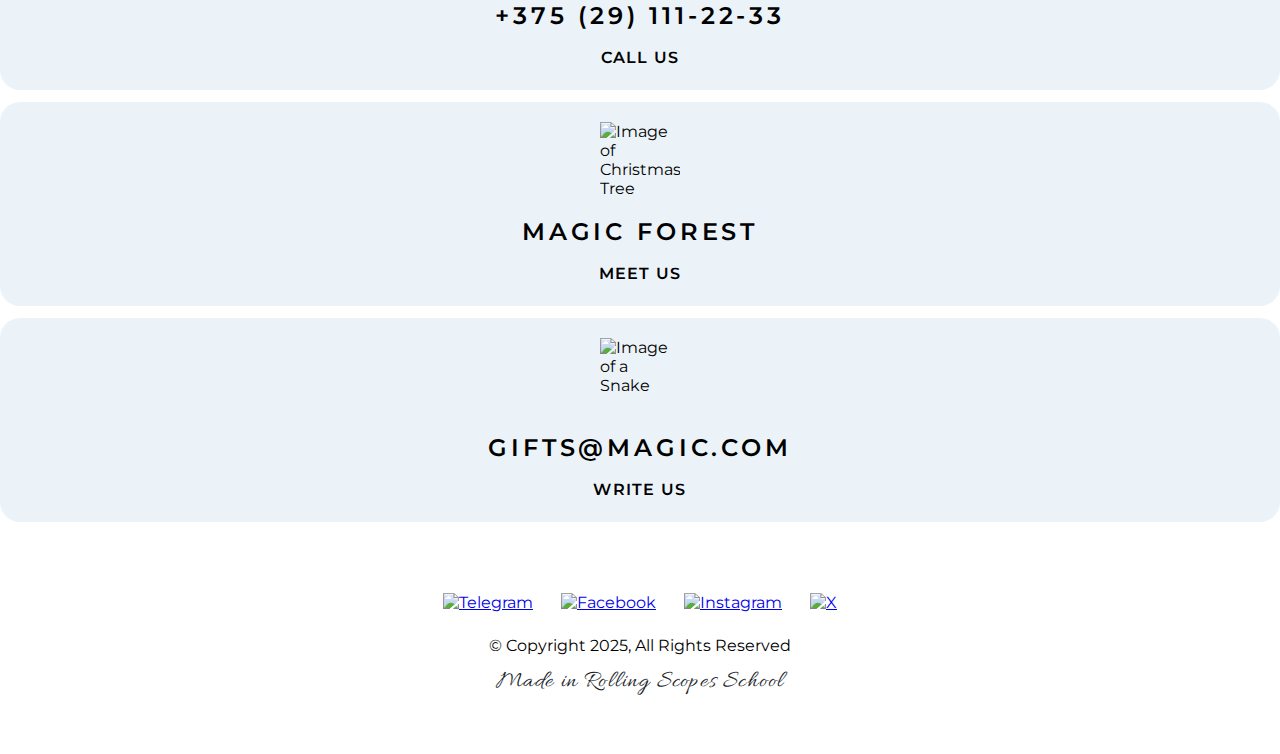
==== commit 04eb0964: "Finally normal version" ====
--- a/christmas-shop/index.html
+++ b/christmas-shop/index.html
@@ -13,13 +13,16 @@
     <title>Christmas Shop</title>
 </head>
 <body>
-<div class="container">
-    <div class = "header">
+    <header class="header">
         <div class="header__line">
             <a href="#" class="header__logo">
                 <img src="images/snowflake.svg" alt="ball">
                 <div class="header__logo-text">THE GIFTS</div>
             </a>
+            <div class="header__hamburger">
+                <div></div>
+                <div></div>
+            </div>
             <div class="header__menu">
                 <a href="@">GIFTS</a>
                 <a href="@">ABOUT</a>
@@ -27,152 +30,150 @@
                 <a href="@">CONTACTS</a>
             </div>
         </div>
-    </div>
-    <div class="hero-section">
-        <div class="hero-section__container">
-            <p class="hero-section__wish">Merry Christmas</p>
-            <h1 class="hero-section__title">GIFT YOURSELF THE MAGIC OF NEW POSSIBILITIES</h1>
-            <a href="#" class="hero-section__button">EXPLORE MAGICAL GIFTS</a>
-            <p class="hero-section__wish">and Happy New Year</p>
-        </div>
-    </div>  
-    <div class="about-section">
-        <div class="about-section__container">
-            <div class="about-section__block">
-                <div class="about-section__block-text">
-                    <p class="about-section__caption">About</p>
-                    <h1 class="about-section__title">UNLEASH YOUR INNER SUPERHERO!</h1>
-                    <p class="about-section__info">This New Year marks the beginning of your journey to inner harmony and new strengths. We offer unique gifts that will help you improve your life.</p>
+    </header>
+    <div class="container">
+        <section class="hero-section">
+            <div class="hero-section__container">
+                <p class="caption cta-c-margin">Merry Christmas</p>
+                <h2 class="h2 big-font">GIFT YOURSELF THE MAGIC OF NEW POSSIBILITIES</h2>
+                <a href="#" class="black_button">EXPLORE MAGICAL GIFTS</a>
+                <p class="caption hero-section-c">and Happy New Year</p>
+            </div>
+        </section>  
+        <section class="about-section">
+            <div class="about-section__container">
+                <div class="about-section__block">
+                    <div class="about-section__block-text">
+                        <p class="caption red">About</p>
+                        <h2 class="h2 black align-text-start">UNLEASH YOUR INNER SUPERHERO!</h2> 
+                        <p class="about-section__info">This New Year marks the beginning of your journey to inner harmony and new strengths. We offer unique gifts that will help you improve your life.</p>
+                    </div>
+                    <img src="images/santa.png" alt="santa">
                 </div>
-                <img src="images/santa.png" alt="santa">
             </div>
-        </div>
-    </div>
-    <div class="slider-section">
-        <div class="slider-section__caption">Become Happier!</div>
-        <div class="slider-section__title">IN THE NEW 2025!</div>
-        <div class="slider-section__container">
-            <div class="slide-content">
-                <h2>LIVE</h2>
-                <img src="images/snowman.png" alt="snowman">
-              </div>
-              <div class="slide-content">
-                <h2>CREATE</h2>
-                <img src="images/christmas-trees.png" alt="christmas-trees">
-              </div>
-              <div class="slide-content">
-                <h2>LOVE</h2>
-                <img src="images/christmas-tree-ball.png" alt="christmas-tree-ball.png">
-              </div>
-              <div class="slide-content">
-                <h2>DREAM</h2>
-                <img src="images/fairytale-house.png" alt="faitytale-house">
-              </div>
-        </div>
-        <div class="arrow-buttons">
-            <div class="arrow-icon arrow-icon--left"></div>
-            <div class="arrow-icon arrow-icon--right"></div>
-          </div>          
-    </div>
-    <div class="best-gifts-section">
-        <div class="best-gifts-section__container">
-            <div class="best-gifts-section__caption">Best Gifts</div>
-            <div class="best-gifts-section__title">ESPECIALLY FOR YOU</div> 
-            <div class="best-gifts-section__cards">
-                <div class="best-gifts-card">
-                    <div class="best-gifts-card__text-block">
-                        <div class="best-gifts-card__category">FOR WORK</div>
-                        <div class="best-gifts-card__name">Console.log Guru</div>
+        </section>
+        <section class="slider-section">
+            <div class="caption align-caption-center">Become Happier!</div>
+            <h2 class="h2">IN THE NEW 2025!</h2> 
+            <div class="slider-section__container">
+                <div class="slide-content">
+                    <h2>LIVE</h2>
+                    <img src="images/snowman.png" alt="snowman">
+                </div>
+                <div class="slide-content">
+                    <h2>CREATE</h2>
+                    <img src="images/christmas-trees.png" alt="christmas-trees">
+                </div>
+                <div class="slide-content">
+                    <h2>LOVE</h2>
+                    <img src="images/christmas-tree-ball.png" alt="christmas-tree-ball.png">
+                </div>
+                <div class="slide-content">
+                    <h2>DREAM</h2>
+                    <img src="images/fairytale-house.png" alt="faitytale-house">
+                </div>
+            </div>
+            <div class="arrow-buttons">
+                <div class="arrow-icon arrow-icon--left"></div>
+                <div class="arrow-icon arrow-icon--right"></div>
+            </div>          
+        </section>
+        <section class="best-gifts-section">
+            <div class="best-gifts-section__container">
+                <div class="caption align-caption-center">Best Gifts</div>
+                <h2 class="h2">ESPECIALLY FOR YOU</h2> 
+                <div class="best-gifts-section__cards">
+                    <div class="best-gifts-card">
+                        <div class="best-gifts-card__text-block">
+                            <div class="best-gifts-card__category">FOR WORK</div>
+                            <div class="best-gifts-card__name">Console.log Guru</div>
+                        </div>
                     </div>
-                </div>
-                <div class="best-gifts-card">
-                    <div class="best-gifts-card__text-block">
-                        <div class="best-gifts-card__category">FOR HEALTH</div>
-                        <div class="best-gifts-card__name">Hydration Bot</div>
-                    </div>
-                </div>
-                <div class="best-gifts-card">
-                    <div class="best-gifts-card__block">
+                    <div class="best-gifts-card">
                         <div class="best-gifts-card__text-block">
                             <div class="best-gifts-card__category">FOR HEALTH</div>
-                            <div class="best-gifts-card__name">Merge Master</div>
+                            <div class="best-gifts-card__name">Hydration Bot</div>
+                        </div>
+                    </div>
+                    <div class="best-gifts-card">
+                        <div class="best-gifts-card__block">
+                            <div class="best-gifts-card__text-block">
+                                <div class="best-gifts-card__category">FOR HEALTH</div>
+                                <div class="best-gifts-card__name">Merge Master</div>
+                            </div>
+                        </div>
+                    </div>
+                    <div class="best-gifts-card">
+                        <div class="best-gifts-card__text-block">
+                            <div class="best-gifts-card__category">FOR HARMONY</div>
+                            <div class="best-gifts-card__name">Spontaneous Coding Philosopher</div>
                         </div>
                     </div>
                 </div>
-                <div class="best-gifts-card">
-                    <div class="best-gifts-card__text-block">
-                        <div class="best-gifts-card__category">FOR HARMONY</div>
-                        <div class="best-gifts-card__name">Spontaneous Coding Philosopher</div>
+            </div>
+        </section>
+        <section class="cta-section">
+            <div class="cta-section__container">
+                <h2 class="h2">Ready to start your journey to a better version of yourself?</h2> 
+                <a href="#" class="black_button">Explore Magical Gifts</a>
+                <div class="caption cta-c-margin">The New Year is Coming Soon...</div>
+                <div class="cta-section__countdown">
+                    <div class="cta-section__countdown-data">
+                        <div class="cta-section__countdown-days">47</div>
+                        <div class="cta-section__countdown-label">DAYS</div>
+                    </div>
+                    <div class="cta-section__countdown-data">
+                        <div class="cta-section__countdown-hours">5</div>
+                        <div class="cta-section__countdown-label">HOURS</div>
+                    </div>
+                    <div class="cta-section__countdown-data">
+                        <div class="cta-section__countdown-minutes">34</div>
+                        <div class="cta-section__countdown-label">MINUTES</div>
+                    </div>
+                    <div class="cta-section__countdown-data">
+                        <div class="cta-section__countdown-seconds">12</div>
+                        <div class="cta-section__countdown-label">SECONDS</div>
                     </div>
                 </div>
             </div>
-        </div>
-    </div>
-    
-    <div class="cta-section">
-        <div class="cta-section__container">
-            <div class="cta-section__title">Ready to start your journey to a better version of yourself?</div>
-            <a href="#" class="cta-section__button">Explore Magical Gifts</a>
-            <div class="cta-section__new-year-wish">The New Year is Coming Soon...</div>
-            <div class="cta-section__countdown">
-                <div class="cta-section__countdown-data">
-                    <div class="cta-section__countdown-days">47</div>
-                    <div class="cta-section__countdown-label">DAYS</div>
+        </section>
+        <footer class="footer">
+            <div class="footer__cards">
+                <div class="footer__card">
+                    <img src="images/santa-claus.png" alt="Image of Santa Claus" class="contacts__icon">
+                    <div class="contacts__info">+375 (29) 111-22-33</div>
+                    <div class="contacts__text">Call Us</div>
                 </div>
-                <div class="cta-section__countdown-data">
-                    <div class="cta-section__countdown-hours">5</div>
-                    <div class="cta-section__countdown-label">HOURS</div>
+                <div class="footer__card">
+                    <img src="images/christmas-tree.png" alt="Image of Christmas Tree" class="contacts__icon">
+                    <div class="contacts__info">Magic forest</div>
+                    <div class="contacts__text">Meet Us</div>
                 </div>
-                <div class="cta-section__countdown-data">
-                    <div class="cta-section__countdown-minutes">34</div>
-                    <div class="cta-section__countdown-label">MINUTES</div>
-                </div>
-                <div class="cta-section__countdown-data">
-                    <div class="cta-section__countdown-seconds">12</div>
-                    <div class="cta-section__countdown-label">SECONDS</div>
+                <div class="footer__card">
+                    <img src="images/snake.png" alt="Image of a Snake" class="contacts__icon">
+                    <div class="contacts__info">gifts@magic.com</div>
+                    <div class="contacts__text">Write Us</div>
                 </div>
             </div>
-        </div>
-    </div>
-    
-    </div>
-    <div class="footer">
-        <div class="footer__cards">
-            <div class="contacts">
-                <img src="images/santa-claus.png" alt="Image of Santa Claus" class="contacts__icon">
-                <div class="contacts__info">+375 (29) 111-22-33</div>
-                <div class="contacts__text">Call Us</div>
+            <div class="footer__container">
+                <div class="footer__social-media-links">
+                    <a href="https://telegram.org" class="footer__social-media-link">
+                        <img src="images/telegram.png" alt="Telegram">
+                    </a>
+                    <a href="https://facebook.com" class="footer__social-media-link">
+                        <img src="images/facebook.png" alt="Facebook">
+                    </a>
+                    <a href="https://instagram.com" class="footer__social-media-link">
+                        <img src="images/instagram.png" alt="Instagram">
+                    </a>
+                    <a href="https://x.com" class="footer__social-media-link">
+                        <img src="images/x.png" alt="X">
+                    </a>                
+                </div>
+                <div class="footer__copyrights">© Copyright 2025, All Rights Reserved</div>
+                <div class="caption black">Made in Rolling Scopes School</div>
             </div>
-            <div class="contacts">
-                <img src="images/christmas-tree.png" alt="Image of Christmas Tree" class="contacts__icon">
-                <div class="contacts__info">Magic forest</div>
-                <div class="contacts__text">Meet Us</div>
-            </div>
-            <div class="contacts">
-                <img src="images/snake.png" alt="Image of a Snake" class="contacts__icon">
-                <div class="contacts__info">gifts@magic.com</div>
-                <div class="contacts__text">Write Us</div>
-            </div>
-        </div>
-        <div class="footer__container">
-            <div class="footer__social-media-links">
-                <a href="https://telegram.org" class="footer__social-media-link">
-                    <img src="images/telegram.png" alt="Telegram">
-                </a>
-                <a href="https://facebook.com" class="footer__social-media-link">
-                    <img src="images/facebook.png" alt="Facebook">
-                </a>
-                <a href="https://instagram.com" class="footer__social-media-link">
-                    <img src="images/instagram.png" alt="Instagram">
-                </a>
-                <a href="https://x.com" class="footer__social-media-link">
-                    <img src="images/x.png" alt="X">
-                </a>                
-            </div>
-            <div class="footer__copyrights">© Copyright 2025, All Rights Reserved</div>
-            <div class="footer__wish">Made in Rolling Scopes School</div>
-        </div>
-    </div>    
-</div>
+        </footer> 
+    </div>   
 </body>
-</html>+</html>
--- a/christmas-shop/styles.css
+++ b/christmas-shop/styles.css
@@ -1,19 +1,34 @@
 body {
     font-family: "Montserrat", sans-serif;
+    display: flex;
+    flex-direction: column;
+    align-items: center;
+    width: 100%;
+    margin: 0;
+    padding: 0;
+    box-sizing: border-box;
 }
 
 .container {
     width: 1440px;
     max-width: 100%;  
-    margin: 0 auto;  
+    display: flex; 
+    flex-direction: column;
+    justify-content: center;
+    align-items: center;
     overflow: hidden;
 }
 
+.header {
+    width: 100%;
+    max-width: 1440px;
+}
+
 .header__line {
     display: flex;
-    align-items: center; 
+    flex-direction: row;
+    align-items: center;
     justify-content: space-between;
-    gap: 8px;
     margin: 12px 82px;
 }
 
@@ -63,135 +78,84 @@
 .hero-section {
     background-color: #FF4646;
     background-image: url('images/bg-snow.png'), url('images/bg-ball.png');
-    background-position: top center;
-    background-size: contain;
-    background-repeat: no-repeat;
-    height: 524px;
-    display: flex;
-    justify-content: center; 
+    background-position: top center; 
+    background-size: auto 100%; 
+    background-repeat: no-repeat; 
+    height: 524px; 
+    display: flex;
+    justify-content: center;
     align-items: center;
     border-top-left-radius: 20px;
-    border-top-right-radius: 20px; 
-    width: 100%;
+    border-top-right-radius: 20px;
+    width: 100%; 
+    overflow: hidden; 
 }
 
 .hero-section__container {
     width: 426px;
     text-align: center;
 }
-
-.hero-section__wish {
-    font-family: "Allura", cursive;
-    font-size: 24px;
-    font-weight: 400px;
-    letter-spacing: 0.05em;
-    color: white;
-    margin: 0;
-    margin-top: 24px;
-}
-
-.hero-section__title {
-    color: white;
-    font-size: 32px;
-    font-weight: 600;
-    line-height: 1.5;
-    letter-spacing: 0.17em; 
-}
-
-.hero-section__button {
-    padding: 20px 32px;
-    background-color: #181C29;
-    border-radius: 20px;
-    text-decoration: none;
-    color: white;
-    font-weight: 600;
-    font-size: 12px;
-    letter-spacing: 0.05em;
-    line-height: 1.3;
-}
-
-.hero-section__button:hover {
-    background-color: white;
-    color: black;
-}
-
 /*,,,,,,,,,,,,,,,,,,,,,,,,,,,,,,,,,,,,,,,,*/
 .about-section {
     background-color: #FF4646;
     background-image: url('images/bg-snow.png');
+    background-size: cover;
+    overflow: hidden;
+    width: 100%; 
+    background-position: top center;
     height: 648px; 
     display: flex;  
     justify-content: center;
     align-items: center;
+    padding: 0 8px;
+    box-sizing: border-box; 
 }
 
 .about-section__block {
     background-color: white;
     border-radius: 20px;
     height: 528px;
-    width: 1276px;
+    max-width: 1276px;
+    width: 100%;
     display: flex;
     flex-direction: row; 
     align-items: center; 
+    justify-content: space-between;
+    overflow: hidden;
 }
 
 .about-section__block-text {
-    margin: 100px 150px 100px 60px;
+    display: flex;
+    flex-direction: column; 
+    align-items: flex-start;
+    max-width: 426px;
+    width: 100%;
+    margin: 60px;
+    box-sizing: border-box; 
 }
 
 .about-section__block img {
     border-radius: 20px;
-    height: auto;
-    max-width: 50%;
-}
-
-.about-section__caption {
-    font-family: "Allura", cursive;
-    color: #FF4646;
-    font-size: 24px;
-    font-weight: 400;
-    letter-spacing: 0.05em;
-    line-height: 1;
-    margin: 0;
-}
-
-.about-section__title {
-    font-size: 24px;
-    font-weight: 600;
-    letter-spacing: 0.16em; 
-    line-height: 1.52;
+    height: 100%; 
+    max-width: 50%; 
+    object-fit: cover; 
 }
 
 .about-section__info {
     font-size: 16px;
     font-weight: 400;
     line-height: 1.48;
+    margin: 0;
 }
 
 /*,,,,,,,,,,,,,,,,,,,,,,,,,,,,,,,,,,,,,,,,*/
 .slider-section {
     background-color: #FF4646;
     background-image: url('images/bg-snow.png');
-}
-
-.slider-section__caption {
-    font-family: "Allura", cursive;
-    color: white;
-    font-size: 24px;
-    font-weight: 400;
-    letter-spacing: 0.05em;
-    padding-top: 60px;
-    text-align: center;
-}
-
-.slider-section__title {
-    color: white;
-    font-size: 24px;
-    font-weight: 400;
-    letter-spacing: 0.05em; 
-    line-height: 1;
-    padding-top: 12px;
-    text-align: center;
+    background-size: cover;
+    overflow: hidden;
+    width: 100%; 
+    background-position: center;
 }
 
 .slider-section__container {
@@ -213,62 +177,95 @@
 }
 
 .slide-content h2 { 
-    color: white;
+    color: #FFFF;
     font-size: 80px;
     font-weight: 600;
     text-transform: uppercase;
 }
 
 .arrow-buttons {
-    display: flex; 
-    justify-content: flex-end;     
-    gap: 20px; 
+    display: flex;
+    justify-content: flex-end;
+    gap: 20px;
     margin-right: 82px;
     padding-bottom: 60px;
+    position: relative;
 }
 
 .arrow-icon {
-    cursor: pointer;
     width: 56px;
     height: 56px;
-    border: 2px solid white;
+    border: 1px solid rgba(255, 255, 255, 0.4);
     border-radius: 20px;
     display: flex;
     align-items: center;
     justify-content: center;
-}
-
-.arrow-icon--left {
-    background-image: url('images/arrow-left.png'); 
-    background-repeat: no-repeat;
-    background-size: 12.5px 12px;
-    background-position: center;
-}
-
-.arrow-icon--right {
-    background-image: url('images/arrow-right.png'); 
-    background-repeat: no-repeat;
-    background-size: 12.5px 12px; 
-    background-position: center;
+    position: relative;
+    cursor: pointer;
+}
+
+.arrow-icon::before,
+.arrow-icon::after {
+    content: '';
+    position: absolute;
+    border-color: rgba(255, 255, 255, 0.4);
+}
+
+.arrow-icon::before {
+    width: 20px;
+    height: 1px;
+    top: 50%;
+    left: 50%;
+    transform: translate(-50%, -50%);
+    border-top: 1px solid rgba(255, 255, 255, 0.4);
+}
+
+.arrow-icon::after {
+    width: 12.5px;
+    height: 12.5px;
+    border-right: 1px solid rgba(255, 255, 255, 0.4);
+    border-bottom: 1px solid rgba(255, 255, 255, 0.4);
+    background-color: transparent;
+    top: 50%;
+    left: 50%;
+    transform: translate(-50%, -50%);
+}
+
+.arrow-icon--left::before {
+    transform: translateX(-2px) translate(-50%, -50%);
+}
+
+.arrow-icon--left::after {
+    transform: translateX(-6px) translate(-50%, -50%) rotate(135deg);
+}
+
+.arrow-icon--right::before {
+    transform: translateX(2px) translate(-50%, -50%);
+}
+
+.arrow-icon--right::after {
+    transform: translateX(6px) translate(-50%, -50%) rotate(-45deg);
 }
 
 .arrow-icon:hover {
-    background-color: white; 
-}
-
-.arrow-icon--left:hover {
-    background-image: url('images/arrow-left-h.png');
-}
-
-.arrow-icon--right:hover {
-    background-image: url('images/arrow-right-h.png'); 
+    border-color: #FFFF; 
+    background-color: #FFFF;
+}
+
+.arrow-icon:hover::before,
+.arrow-icon:hover::after {
+    border-color: #FF4646; 
 }
 
 /*,,,,,,,,,,,,,,,,,,,,,,,,,,,,,,,,,,,,,,,,*/
-.best-gifts-section__container {
+.best-gifts-section {
     background-color: #FF4646;
     background-image: url('images/bg-snow.png');
-    height: 554px;
+    background-size: cover;
+    overflow: hidden;
+    width: 100%; 
+    min-height: 554px;
+    padding-bottom: 60px;
     background-size: cover;
     background-position: center;
 }
@@ -283,18 +280,9 @@
     text-align: center;
 }
 
-.best-gifts-section__title {
-    color: white;
-    font-size: 24px;
-    font-weight: 400;
-    letter-spacing: 0.05em; 
-    line-height: 1;
-    padding-top: 12px;
-    text-align: center;
-}
-
 .best-gifts-section__cards {
     display: flex;
+    flex-wrap: wrap;
     gap: 12px;
     justify-content: center;
     padding-top: 20px;
@@ -410,6 +398,7 @@
     background-color: #FF4646;
     background-image: url('images/bg-forest.png'), url('images/bg-snow.png');
     background-size: cover; 
+    width: 100%;
     background-position: center center, center bottom;
     background-repeat: no-repeat, no-repeat;
     display: flex;
@@ -417,18 +406,215 @@
     align-items: center;
 }
 
-.cta-section__title {
+.cta-section__button:hover {
+    color: #181C29;
+    background-color: white;
+}
+
+.cta-section__container {
+    height: 428px;
+    width: 426px;
+    display: flex;
+    flex-direction: column;
+    align-items: center;
+    justify-content: center;
+    text-align: center;
+}
+
+.cta-section__countdown {
+    display: flex;
+    align-items: center;
+    justify-content: center;
+    font-weight: 600;
     color: white;
+    margin-top: 8px;
+    height: 72px;
+    width: 344px;
+    background-color: rgba(255, 255, 255, 0.4); 
+    border-radius: 20px;
+}
+
+.cta-section__countdown-data > div {
+    width: 80px;
+    height: 36px;
     font-size: 24px;
-    font-weight: 600;
-    line-height: 1.52;
+    text-align: center;
+    position: relative; 
+}
+
+.cta-section__countdown-data {
+    position: relative; 
+}
+
+.cta-section__countdown-data::after {
+    content: ''; 
+    position: absolute;
+    right: 0;
+    bottom: 13px;
+    width: 1px;
+    height: 20px;
+    background-color: rgba(255, 255, 255, 0.8);  
+}
+
+.cta-section__countdown-data:nth-child(4)::after {
+    display: none;
+}
+
+
+.cta-section__countdown-data > .cta-section__countdown-label {
+    width: 80px;
+    height: 16px;
+    font-size: 12px;
+    text-align: center;
+}
+
+/*,,,,,,,,,,,,,,,,,,,,,,,,,,,,,,,,,,,,,,,,*/
+.footer {
+    max-width: 1440px; 
+    width: 100%;
+    margin: 60px auto;  
+    display: flex;
+    flex-direction: column;
+    justify-content: center;
+    gap: 60px;
+}
+
+.footer__cards {
+    display: flex;
+    flex-wrap: wrap;
+    justify-content: center; 
+    gap: 12px;
+}
+
+.footer__card {
+    background-color: #ECF3F8;
+    border-radius: 20px;
+    min-width: 418px;
+    min-height: 204px;
+    display: flex;
+    flex-direction: column;
+    justify-content: center; 
+    align-items: center;
+    gap: 12px;
+}
+
+.contacts__icon {
+    height: 80px;
+    width: 80px;
+}
+
+.contacts__info {
+    font-size: 24px;
+    font-weight: 600;
+    line-height:  1.52;
     letter-spacing: 0.16em;
     text-transform: uppercase;
 }
 
-.cta-section__button {
+.contacts__text {
+    font-size: 16px;
+    font-weight: 600;
+    line-height:  1.52;
+    letter-spacing: 0.08em;
+    text-transform: uppercase;
+}
+
+.footer__container {    
+    display: flex;
+    flex-direction: column;
+    justify-content: center; 
+    align-items: center;
+    gap: 12px;
+}
+
+.footer__social-media-links {
+    display: flex;
+    flex-direction: row;
+    align-items: center;
+    justify-content: center;
+    gap: 28px;
+    height: 40px;
+}
+
+.footer__copyrights {
+    font-size: 16px;
+    font-weight: 400;
+    line-height: 1.48;
+}
+
+.footer__wish {
+    font-family: Allura;
+    font-size: 24px;
+    font-weight:  400;
+    line-height: 1;
+    letter-spacing: 0.05em;
+}
+
+@media (max-width: 1280px) {
+    .header__menu {
+        display: none;
+    }
+
+    .header__hamburger {
+        display: flex;
+        flex-direction: column;
+        justify-content: space-between;
+        height: 10px; 
+        width: 20px; 
+        cursor: pointer;
+    }
+
+    .header__hamburger div {
+        background-color: #181C29; 
+        height: 1px;             
+    }
+
+    .header__line {
+        margin: 12px 8px;
+    }
+
+    .arrow-buttons {
+        margin-right: 20px;
+    }    
+
+    .footer__cards {
+        flex-direction: column;
+    }
+
+    .footer__card {
+        min-width: 100%;
+    }
+
+    .about-section__block-text {
+        width: 35%;
+    }
+}
+
+@media (max-width: 600px) {
+    .about-section {
+        height: 1000px;
+    }
+    
+    .about-section__block {
+        height: 880px;
+        flex-direction: column;
+        align-items: center; 
+    }
+
+    .about-section__block-text {
+        width: 93%;     
+    }
+
+    .about-section__block img {
+        max-width: 100%;
+    }
+}
+
+/*,,,,,,,,,,,,,,,,,,,Общие стили,,,,,,,,,,,,,,,,,,,,,*/
+
+.black_button {
     text-decoration: none;
-    color: white;
+    color: #FFFFFF;
     font-size: 12px;
     font-weight: 600;
     line-height: 1.3;
@@ -437,140 +623,59 @@
     background-color: #181C29;
     padding: 20px 32px;
     border-radius: 20px;
+}
+
+.black_button:hover {
+    color: #181C29;
+    background-color: #FFFF;
+}
+
+.caption {
+    font-family: "Allura", cursive;
+    color: #FFFF;
+    font-size: 24px;
+    font-weight: 400;
+    letter-spacing: 0.05em;
+    line-height: 1;
+    margin: 0;
+}
+
+.hero-section-c {
+    margin-top: 24px;
+}
+
+.align-caption-center {
+    padding-top: 60px;
+    text-align: center;
+}
+
+.cta-c-margin {
     margin-top: 40px;
 }
 
-.cta-section__new-year-wish {
-    font-family: Allura;
+.red {
+    color: #FF4646;
+}
+
+.h2 {
     color: white;
     font-size: 24px;
-    font-weight: 400;
-    line-height: 1;
-    letter-spacing: 0.05em;
-    margin-top: 40px;
-}
-
-.cta-section__container {
-    height: 428px;
-    width: 426px;
-    display: flex;
-    flex-direction: column;
-    align-items: center;
-    justify-content: center;
-    text-align: center;
-}
-
-.cta-section__button:hover {
-    color: #181C29;
-    background-color: white;
-}
-
-.cta-section__countdown {
-    display: flex;
-    align-items: center;
-    justify-content: center;
-    font-weight: 600;
-    color: white;
-    margin-top: 8px;
-    height: 72px;
-    width: 344px;
-    background-color: rgba(255, 255, 255, 0.4); 
-    border-radius: 20px;
-}
-
-.cta-section__countdown-data > .cta-section__countdown-days,
-.cta-section__countdown-data > .cta-section__countdown-hours,
-.cta-section__countdown-data > .cta-section__countdown-minutes,
-.cta-section__countdown-data > .cta-section__countdown-seconds {
-    width: 80px;
-    height: 36px;
-    font-size: 24px;
-    text-align: center;
-}
-
-.cta-section__countdown-data > .cta-section__countdown-label {
-    width: 80px;
-    height: 16px;
-    font-size: 12px;
-    text-align: center;
-}
-
-/*,,,,,,,,,,,,,,,,,,,,,,,,,,,,,,,,,,,,,,,,*/
-.footer {
-    width: 1440px; 
-    margin: 60px auto;  
-    display: flex;
-    flex-direction: column;
-    gap: 60px;
-}
-
-.footer__cards {
-    flex-wrap: wrap; 
-    display: flex;
-    justify-content: center; 
-    gap: 12px;
-}
-
-.contacts {
-    background-color: #ECF3F8;
-    border-radius: 20px;
-    width: 418px;
-    height: 204px;
-    display: flex;
-    flex-direction: column;
-    justify-content: center; 
-    align-items: center;
-    gap: 12px;
-}
-
-.contacts__icon {
-    height: 80px;
-    width: 80px;
-}
-
-.contacts__info {
-    font-size: 24px;
-    font-weight: 600;
-    line-height:  1.52;
+    font-weight: 600;
+    line-height: 1.52;
     letter-spacing: 0.16em;
     text-transform: uppercase;
-}
-
-.contacts__text {
-    font-size: 16px;
-    font-weight: 600;
-    line-height:  1.52;
-    letter-spacing: 0.08em;
-    text-transform: uppercase;
-}
-
-.footer__container {    
-    display: flex;
-    flex-direction: column;
-    justify-content: center; 
-    align-items: center;
-    gap: 12px;
-}
-
-.footer__social-media-links {
-    display: flex;
-    flex-direction: row;
-    align-items: center;
-    justify-content: center;
-    gap: 28px;
-    height: 40px;
-}
-
-.footer__copyrights {
-    font-size: 16px;
-    font-weight: 400;
-    line-height: 1.48;
-}
-
-.footer__wish {
-    font-family: Allura;
-    font-size: 24px;
-    font-weight: 400;
-    line-height: 1;
-    letter-spacing: 0.05em;
+    text-align: center;
+}
+
+.black {
+    color: #181C29;
+}
+
+.align-text-start {
+    text-align: start;
+}
+
+.big-font {
+    font-size: 32px;
+    letter-spacing: 0.17em;
 }